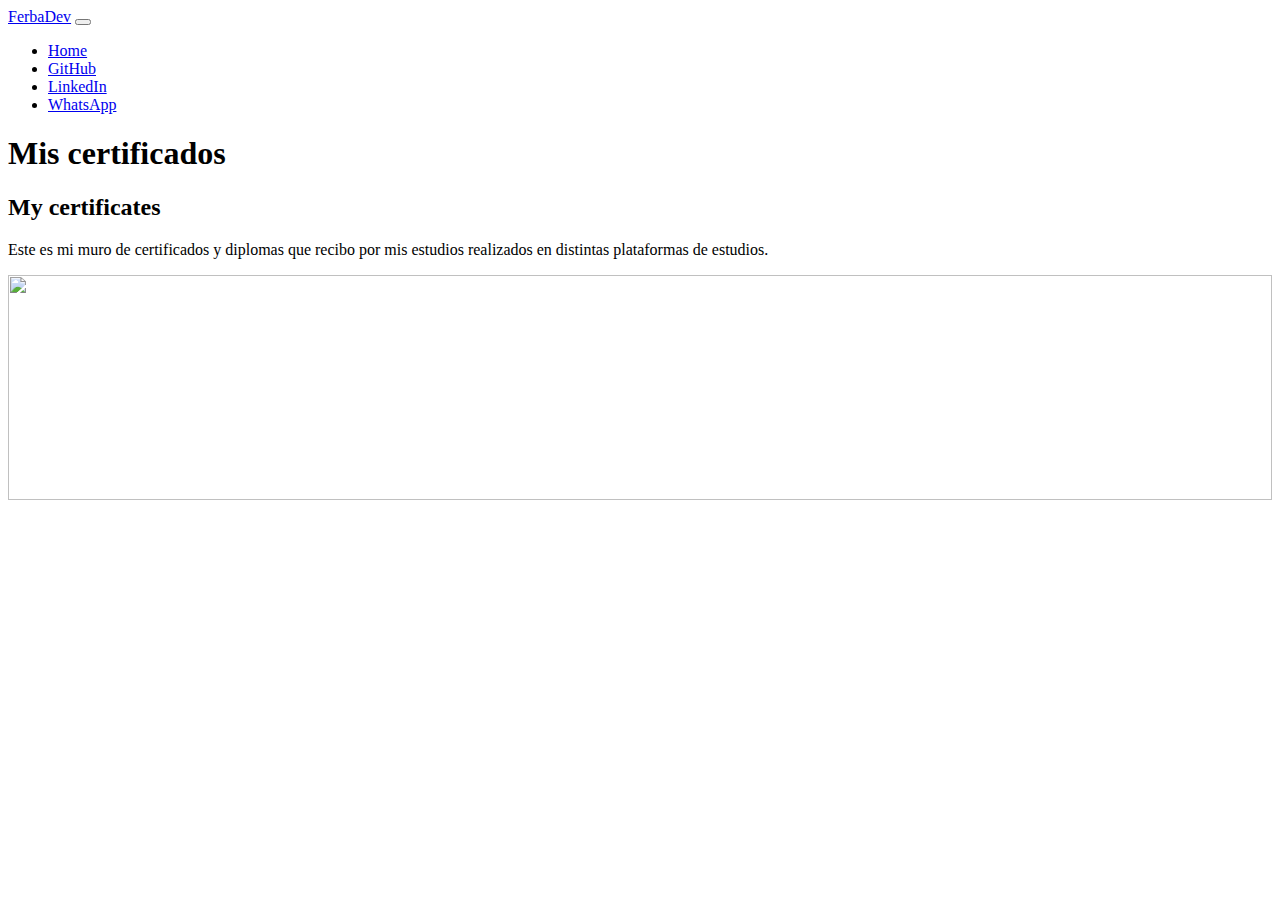
==== pages/sobreMi.html @ e8b0f722 "se cargan imagenes, se empieza sobreMi-html" ====
<!DOCTYPE html>
<html lang="en">
<head>
    <meta charset="UTF-8">
    <meta http-equiv="X-UA-Compatible" content="IE=edge">
    <meta name="viewport" content="width=device-width, initial-scale=1.0">
    <link rel="shortcut icon" href="../imagenes/FerbaDevFavicon.png" type="image/x-icon">
    <link href="https://cdn.jsdelivr.net/npm/bootstrap@5.3.0-alpha1/dist/css/bootstrap.min.css" rel="stylesheet" integrity="sha384-GLhlTQ8iRABdZLl6O3oVMWSktQOp6b7In1Zl3/Jr59b6EGGoI1aFkw7cmDA6j6gD" crossorigin="anonymous">
    <title>Sobre mí - CV - Fer Barron</title>
</head>
<body>
    <nav class="navbar navbar-expand-lg bg-body-tertiary">
        <div class="container-fluid">
          <a class="navbar-brand" href="../index.html">FerbaDev</a>
          <button class="navbar-toggler" type="button" data-bs-toggle="collapse" data-bs-target="#navbarNav" aria-controls="navbarNav" aria-expanded="false" aria-label="Toggle navigation">
            <span class="navbar-toggler-icon"></span>
          </button>
          <div class="collapse navbar-collapse" id="navbarNav">
            <ul class="navbar-nav">
              <li class="nav-item">
                <a class="nav-link active" aria-current="page" href="../index.html">Home</a>
              </li>
              <li class="nav-item">
                <a class="nav-link" href="https://github.com/FerbaDev">GitHub</a>
              </li>
              <li class="nav-item">
                <a class="nav-link" href="https://www.linkedin.com/in/fer-barron/" target="_blank">LinkedIn</a>
              </li>
              <li class="nav-item">
                <a class="nav-link" href="https://wa.me/5493571573266?text=Hola!%20Soy%20Fer,%20%C2%BFen%20qu%C3%A9%20te%20puedo%20ayudar?">WhatsApp</a>
              </li>
            </ul>
          </div>
        </div>
    </nav>
    <main>
      <section class="container text-center py-5">
        <div class="row py-lg-5">
          <div class="col-lg-6 col-md-8 mx-auto">
            <h1>Mis certificados</h1>
            <h2>My certificates</h2>
            <p class="lead text-muted">Este es mi muro de certificados y diplomas que recibo por mis estudios realizados en distintas plataformas de estudios.</p>
          </div>
        </div>
      </section>
      <div class="album py-5 bg-light">
        <div class="container">
          <div class="row row-cols-1 row-cols-sm-2 row-cols-md-3 g-3">
            <div class="col">
              <div class="card shadow-sm">
                <img src="../imagenes/webdevgoo1.png" alt="" class="card-img-top" width="100%" height="225" role="img">

              </div>
            </div>
          </div>
        </div>

      </div>




    </main>







    <script src="https://cdn.jsdelivr.net/npm/bootstrap@5.3.0-alpha1/dist/js/bootstrap.bundle.min.js" integrity="sha384-w76AqPfDkMBDXo30jS1Sgez6pr3x5MlQ1ZAGC+nuZB+EYdgRZgiwxhTBTkF7CXvN" crossorigin="anonymous"></script>
</body>
</html>
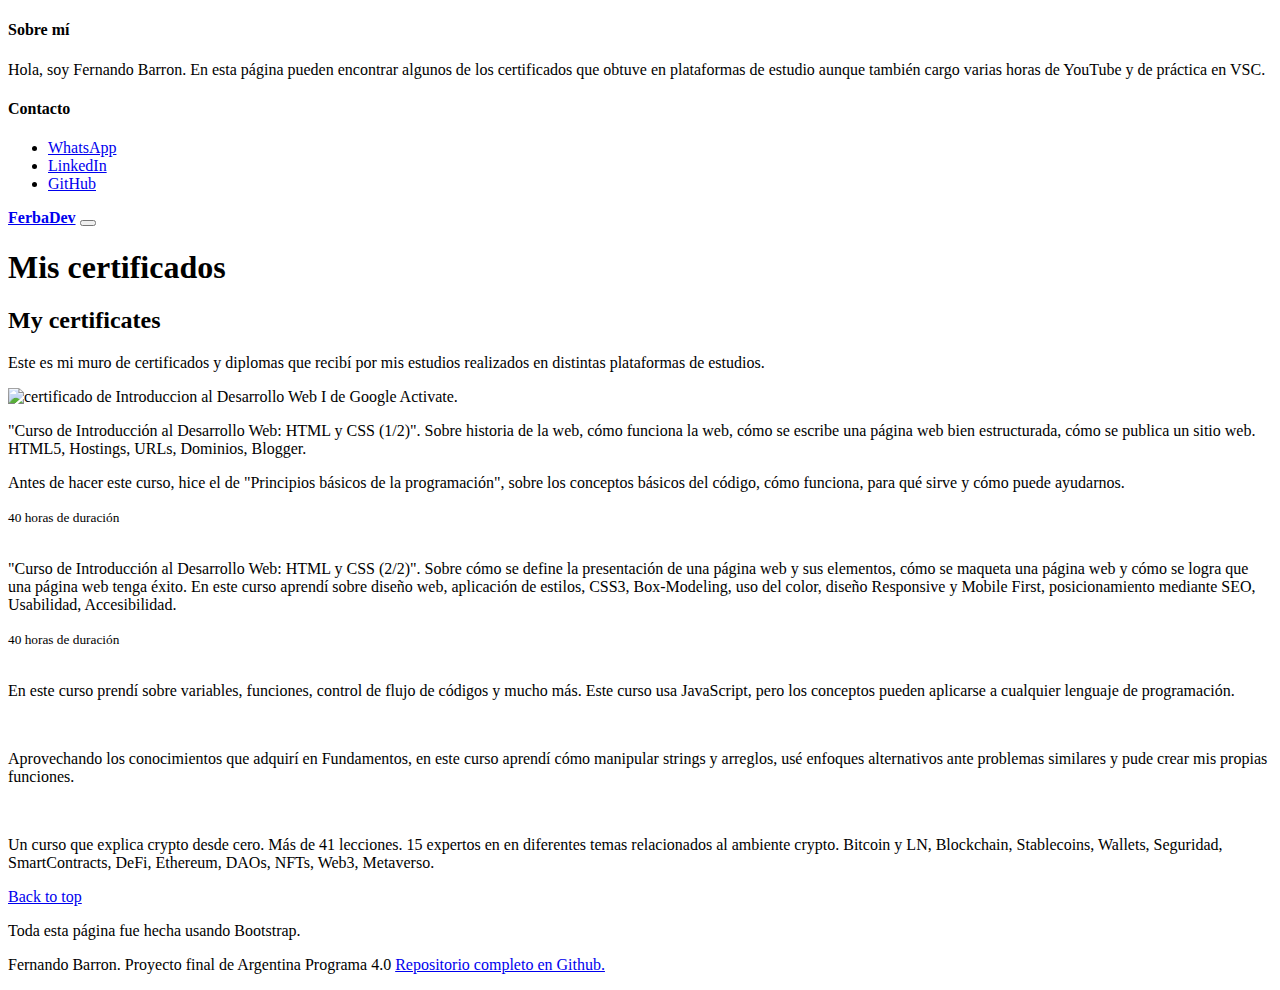
==== commit 52bfa728: "correcciones en funciones de mas info" ====
--- a/pages/sobreMi.html
+++ b/pages/sobreMi.html
@@ -4,63 +4,114 @@
     <meta charset="UTF-8">
     <meta http-equiv="X-UA-Compatible" content="IE=edge">
     <meta name="viewport" content="width=device-width, initial-scale=1.0">
-    <link rel="shortcut icon" href="../imagenes/FerbaDevFavicon.png" type="image/x-icon">
+    <link rel="shortcut icon" href="../imagenes/f-alphabet-icon.png" type="image/x-icon">
     <link href="https://cdn.jsdelivr.net/npm/bootstrap@5.3.0-alpha1/dist/css/bootstrap.min.css" rel="stylesheet" integrity="sha384-GLhlTQ8iRABdZLl6O3oVMWSktQOp6b7In1Zl3/Jr59b6EGGoI1aFkw7cmDA6j6gD" crossorigin="anonymous">
     <title>Sobre mí - CV - Fer Barron</title>
 </head>
 <body>
-    <nav class="navbar navbar-expand-lg bg-body-tertiary">
-        <div class="container-fluid">
-          <a class="navbar-brand" href="../index.html">FerbaDev</a>
-          <button class="navbar-toggler" type="button" data-bs-toggle="collapse" data-bs-target="#navbarNav" aria-controls="navbarNav" aria-expanded="false" aria-label="Toggle navigation">
-            <span class="navbar-toggler-icon"></span>
-          </button>
-          <div class="collapse navbar-collapse" id="navbarNav">
-            <ul class="navbar-nav">
-              <li class="nav-item">
-                <a class="nav-link active" aria-current="page" href="../index.html">Home</a>
-              </li>
-              <li class="nav-item">
-                <a class="nav-link" href="https://github.com/FerbaDev">GitHub</a>
-              </li>
-              <li class="nav-item">
-                <a class="nav-link" href="https://www.linkedin.com/in/fer-barron/" target="_blank">LinkedIn</a>
-              </li>
-              <li class="nav-item">
-                <a class="nav-link" href="https://wa.me/5493571573266?text=Hola!%20Soy%20Fer,%20%C2%BFen%20qu%C3%A9%20te%20puedo%20ayudar?">WhatsApp</a>
-              </li>
+  <!-- abre header -->
+  <header id="top">
+    <div class="bg-dark collapse" id="navbarHeader">
+      <div class="container">
+        <div class="row">
+          <div class="col-sm-8 col-md-7 py-4">
+            <h4 class="text-white">Sobre mí</h4>
+            <p class="text-white">Hola, soy Fernando Barron. En esta página pueden encontrar algunos de los certificados que obtuve en plataformas de estudio aunque también cargo varias horas de YouTube y de práctica en VSC.</p>
+          </div>
+          <div class="col-sm-4 offset-md-1 py-4">
+            <h4 class="text-white">Contacto</h4>
+            <ul>
+              <li><a href="https://wa.me/5493571573266?text=Hola!%20Soy%20Fer,%20%C2%BFen%20qu%C3%A9%20te%20puedo%20ayudar?" class="text-white">WhatsApp</a></li>
+              <li><a href="https://www.linkedin.com/in/fer-barron/" class="text-white">LinkedIn</a></li>
+              <li><a href="https://github.com/FerbaDev/" class="text-white">GitHub</a></li>
             </ul>
           </div>
         </div>
-    </nav>
+      </div>
+    </div>
+    <div class="navbar navbar-dark bg-dark shadow-sm">
+      <div class="container">
+        <a href="../index.html" class="navbar-brand d-flex align-items-center"><strong>FerbaDev</strong></a>
+        <button class="navbar-toggler collapsed" type="button" data-bs-toggle="collapse" data-bs-target="#navbarHeader" aria-controls="navbarHeader" aria-expanded="false" aria-label="Toggle navigation">
+          <span class="navbar-toggler-icon"></span>
+        </button>
+      </div>
+    </div>
+  </header>
+  <!-- cierra header -->
+  <!-- empieza main -->
     <main>
+      <!-- abre portada -->
       <section class="container text-center py-5">
         <div class="row py-lg-5">
           <div class="col-lg-6 col-md-8 mx-auto">
             <h1>Mis certificados</h1>
             <h2>My certificates</h2>
-            <p class="lead text-muted">Este es mi muro de certificados y diplomas que recibo por mis estudios realizados en distintas plataformas de estudios.</p>
+            <p class="lead text-muted">Este es mi muro de certificados y diplomas que recibí por mis estudios realizados en distintas plataformas de estudios.</p>
           </div>
         </div>
       </section>
+      <!-- cierra portada -->
+      <!-- abre album de certificados -->
       <div class="album py-5 bg-light">
         <div class="container">
           <div class="row row-cols-1 row-cols-sm-2 row-cols-md-3 g-3">
             <div class="col">
               <div class="card shadow-sm">
-                <img src="../imagenes/webdevgoo1.png" alt="" class="card-img-top" width="100%" height="225" role="img">
-
+                <img src="../imagenes/webdevgoo1.png" alt="certificado de Introduccion al Desarrollo Web I de Google Activate." class="card-img-top" width="100%" height="225" role="img">
+                <div class="card-body">
+                  <p class="card-text">"Curso de Introducción al Desarrollo Web: HTML y CSS (1/2)". Sobre historia de la web, cómo funciona la web, cómo se escribe una página web bien estructurada, cómo se publica un sitio web. HTML5, Hostings, URLs, Dominios, Blogger.</p>
+                  <p class="card-text text-muted">Antes de hacer este curso, hice el de "Principios básicos de la programación", sobre los conceptos básicos del código, cómo funciona, para qué sirve y cómo puede ayudarnos.</p>
+                  <small class="text-muted">40 horas de duración</small>
+                </div>
+              </div>
+            </div>
+            <div class="col">
+              <div class="card shadow-sm">
+                <img src="../imagenes/webdevgoo2.jpg" alt="" class="card-img-top" width="100%" height="auto" role="img">
+                <div class="card-body">
+                  <p class="card-text">"Curso de Introducción al Desarrollo Web: HTML y CSS (2/2)". Sobre cómo se define la presentación de una página web y sus elementos, cómo se maqueta una página web y cómo se logra que una página web tenga éxito. En este curso aprendí sobre diseño web, aplicación de estilos, CSS3, Box-Modeling, uso del color, diseño Responsive y Mobile First, posicionamiento mediante SEO, Usabilidad, Accesibilidad. </p>
+                  <small class="text-muted">40 horas de duración</small>
+                </div>
+              </div>
+            </div>
+            <div class="col">
+              <div class="card shadow-sm">
+                <img src="../imagenes/fundamentos_de_la_codificacion_1_grasshopper.png" alt="" class="card-img-top" width="100%" height="auto" role="img">
+                <div class="card-body">
+                  <p class="card-text">En este curso prendí sobre variables, funciones, control de flujo de códigos y mucho más. Este curso usa JavaScript, pero los conceptos pueden aplicarse a cualquier lenguaje de programación.</p>
+                </div>
+              </div>
+            </div>
+            <div class="col">
+              <div class="card shadow-sm">
+                <img src="../imagenes/fundamentos_de_la_codificacion_2_grasshopper.png" alt="" class="card-img-top" width="100%" height="auto" role="img">
+                <div class="card-body">
+                  <p class="card-text">Aprovechando los conocimientos que adquirí en Fundamentos, en este curso aprendí cómo manipular strings y arreglos, usé enfoques alternativos ante problemas similares y pude crear mis propias funciones.</p>
+                </div>
+              </div>
+            </div>
+            <div class="col">
+              <div class="card shadow-sm">
+                <img src="../imagenes/cursoCrypto_LemmonApp.jpg" alt="" class="card-img-top" width="100%" height="auto" role="img">
+                <div class="card-body">
+                  <p class="card-text">Un curso que explica crypto desde cero. Más de 41 lecciones. 15 expertos en en diferentes temas relacionados al ambiente crypto. Bitcoin y LN, Blockchain, Stablecoins, Wallets, Seguridad, SmartContracts, DeFi, Ethereum, DAOs, NFTs, Web3, Metaverso. </p>
+                </div>
               </div>
             </div>
           </div>
         </div>
-
       </div>
-
-
-
-
+      <!-- cierra album de cerificados -->
     </main>
+    <!-- empieza footer -->
+    <footer class="text-muted my-4">
+      <div class="container">
+        <p class="float-end mb-1"><a href="#top">Back to top</a></p>
+        <p class="mb-1">Toda esta página fue hecha usando Bootstrap. </p>
+        <p class="mb-0">Fernando Barron. Proyecto final de Argentina Programa 4.0 <a href="https://github.com/FerbaDev/ProyectoFinal-CV-FernandoBarron.git"> Repositorio completo en Github. </a></p>
+      </div>
+    </footer>
 
 
 
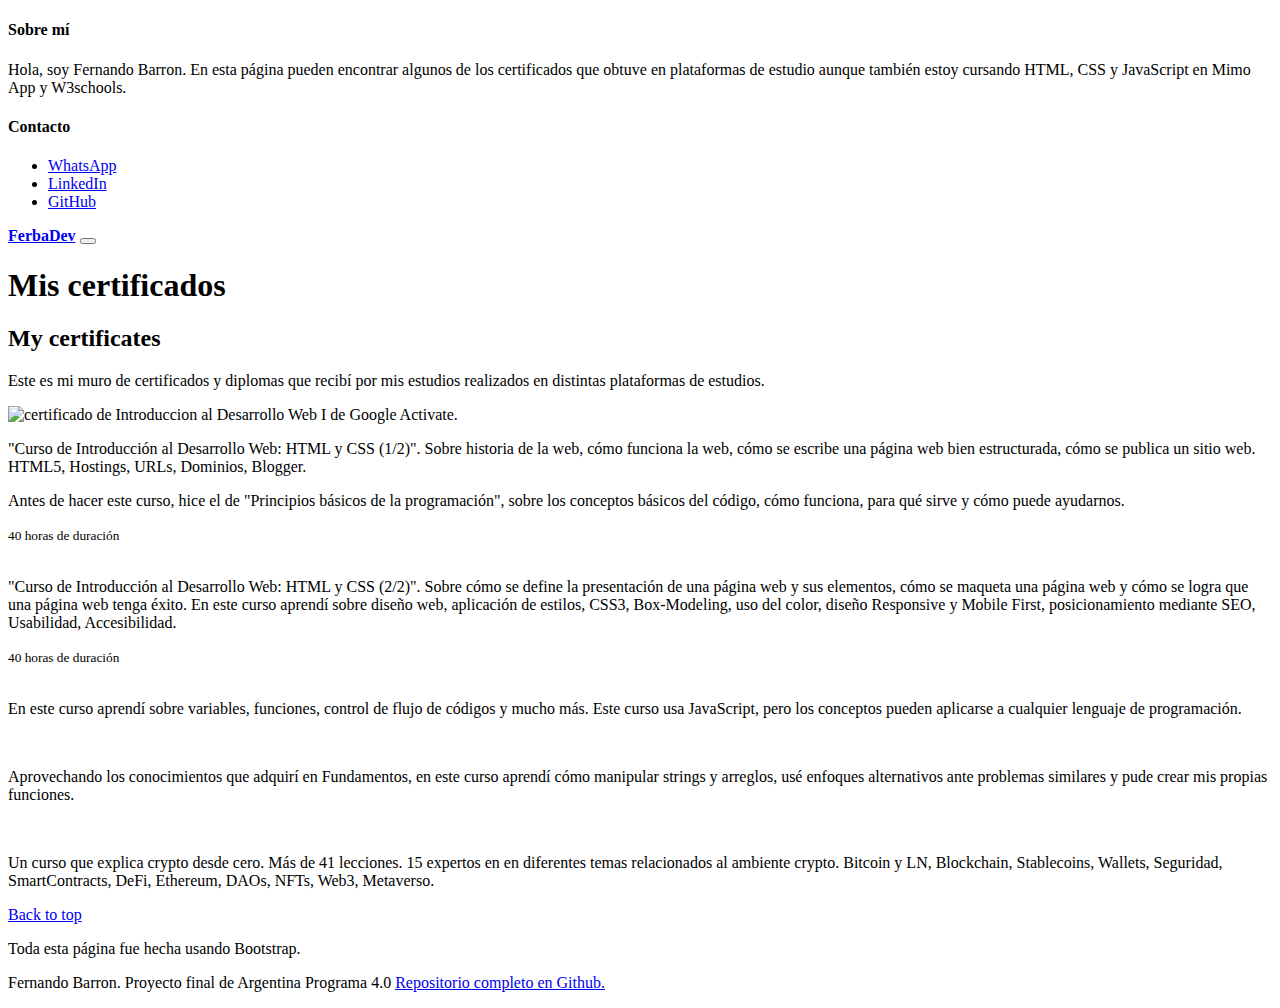
==== commit e37db10b: "correcciones finales" ====
--- a/pages/sobreMi.html
+++ b/pages/sobreMi.html
@@ -6,7 +6,7 @@
     <meta name="viewport" content="width=device-width, initial-scale=1.0">
     <link rel="shortcut icon" href="../imagenes/f-alphabet-icon.png" type="image/x-icon">
     <link href="https://cdn.jsdelivr.net/npm/bootstrap@5.3.0-alpha1/dist/css/bootstrap.min.css" rel="stylesheet" integrity="sha384-GLhlTQ8iRABdZLl6O3oVMWSktQOp6b7In1Zl3/Jr59b6EGGoI1aFkw7cmDA6j6gD" crossorigin="anonymous">
-    <title>Sobre mí - CV - Fer Barron</title>
+    <title>Sobre mí - CV - Fernando Barron</title>
 </head>
 <body>
   <!-- abre header -->
@@ -16,7 +16,7 @@
         <div class="row">
           <div class="col-sm-8 col-md-7 py-4">
             <h4 class="text-white">Sobre mí</h4>
-            <p class="text-white">Hola, soy Fernando Barron. En esta página pueden encontrar algunos de los certificados que obtuve en plataformas de estudio aunque también cargo varias horas de YouTube y de práctica en VSC.</p>
+            <p class="text-white">Hola, soy Fernando Barron. En esta página pueden encontrar algunos de los certificados que obtuve en plataformas de estudio aunque también estoy cursando HTML, CSS y JavaScript en Mimo App y W3schools.</p>
           </div>
           <div class="col-sm-4 offset-md-1 py-4">
             <h4 class="text-white">Contacto</h4>
@@ -79,7 +79,7 @@
               <div class="card shadow-sm">
                 <img src="../imagenes/fundamentos_de_la_codificacion_1_grasshopper.png" alt="" class="card-img-top" width="100%" height="auto" role="img">
                 <div class="card-body">
-                  <p class="card-text">En este curso prendí sobre variables, funciones, control de flujo de códigos y mucho más. Este curso usa JavaScript, pero los conceptos pueden aplicarse a cualquier lenguaje de programación.</p>
+                  <p class="card-text">En este curso aprendí sobre variables, funciones, control de flujo de códigos y mucho más. Este curso usa JavaScript, pero los conceptos pueden aplicarse a cualquier lenguaje de programación.</p>
                 </div>
               </div>
             </div>
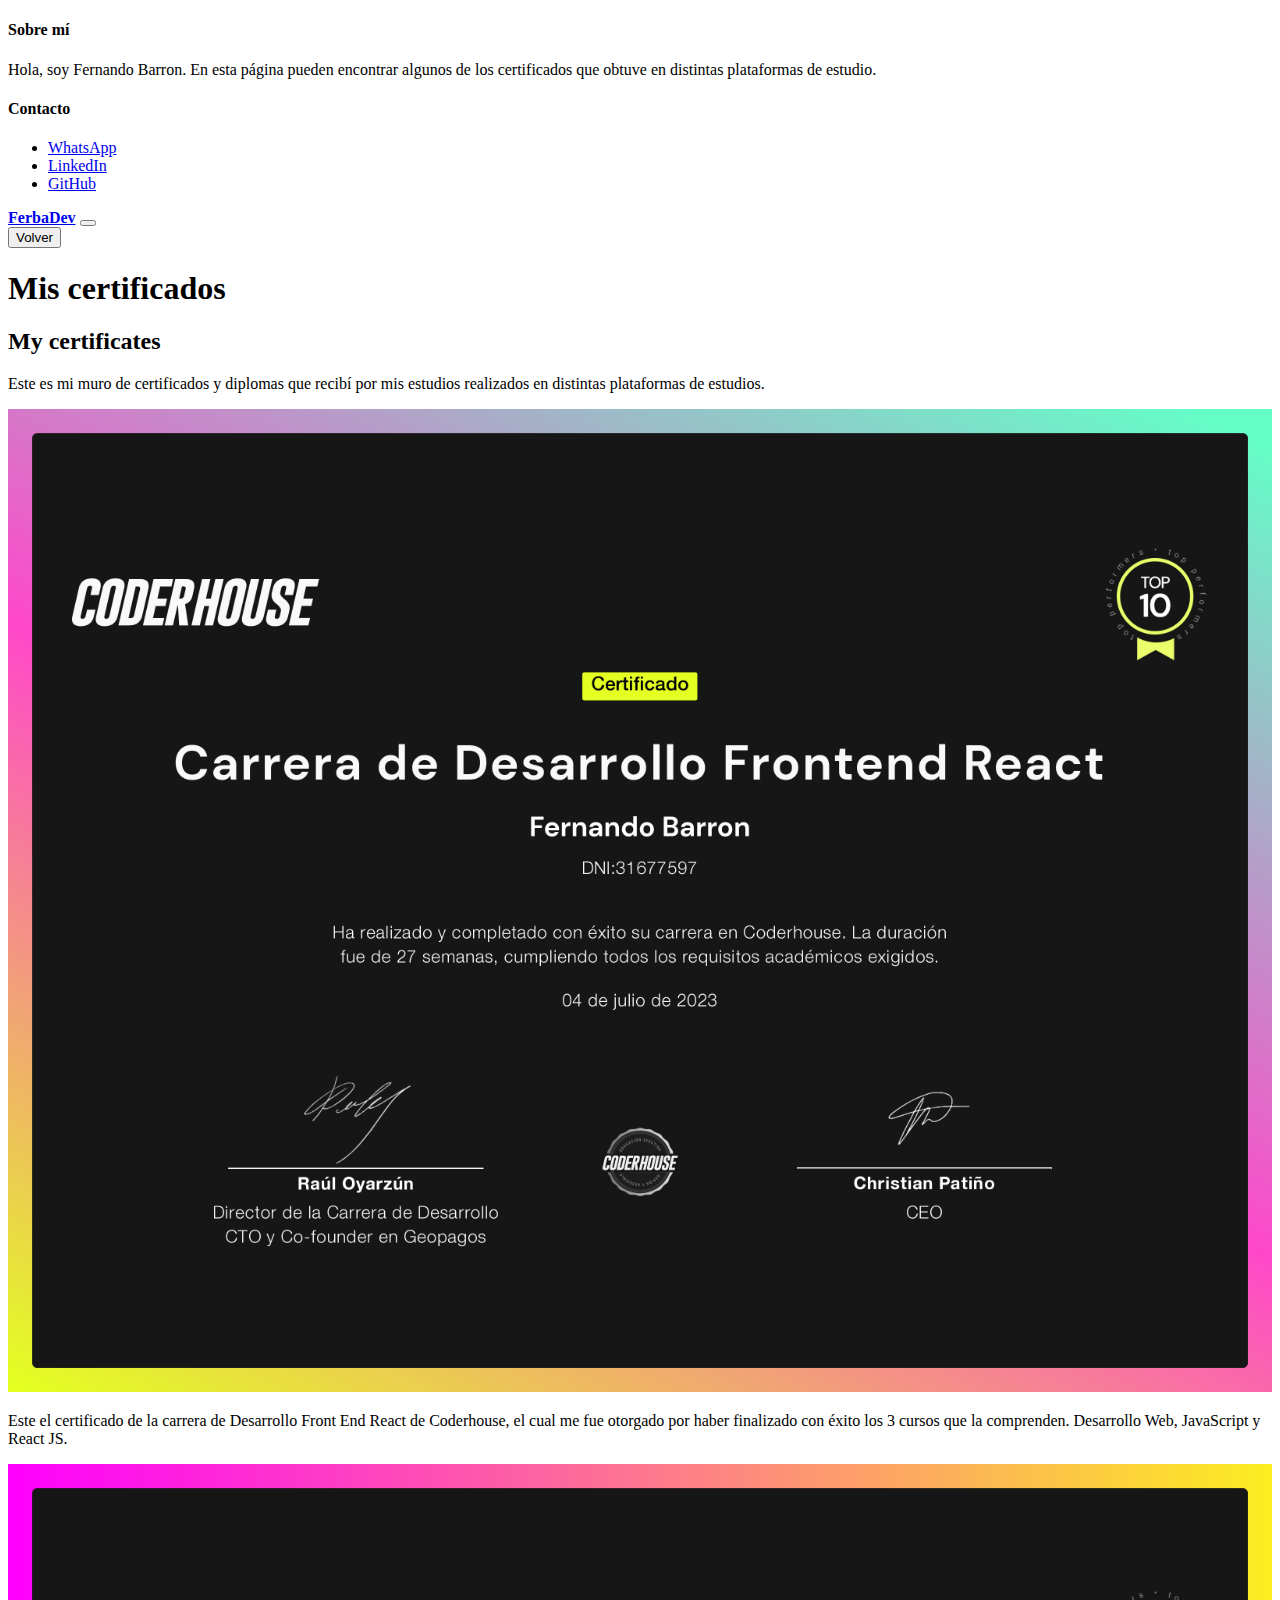
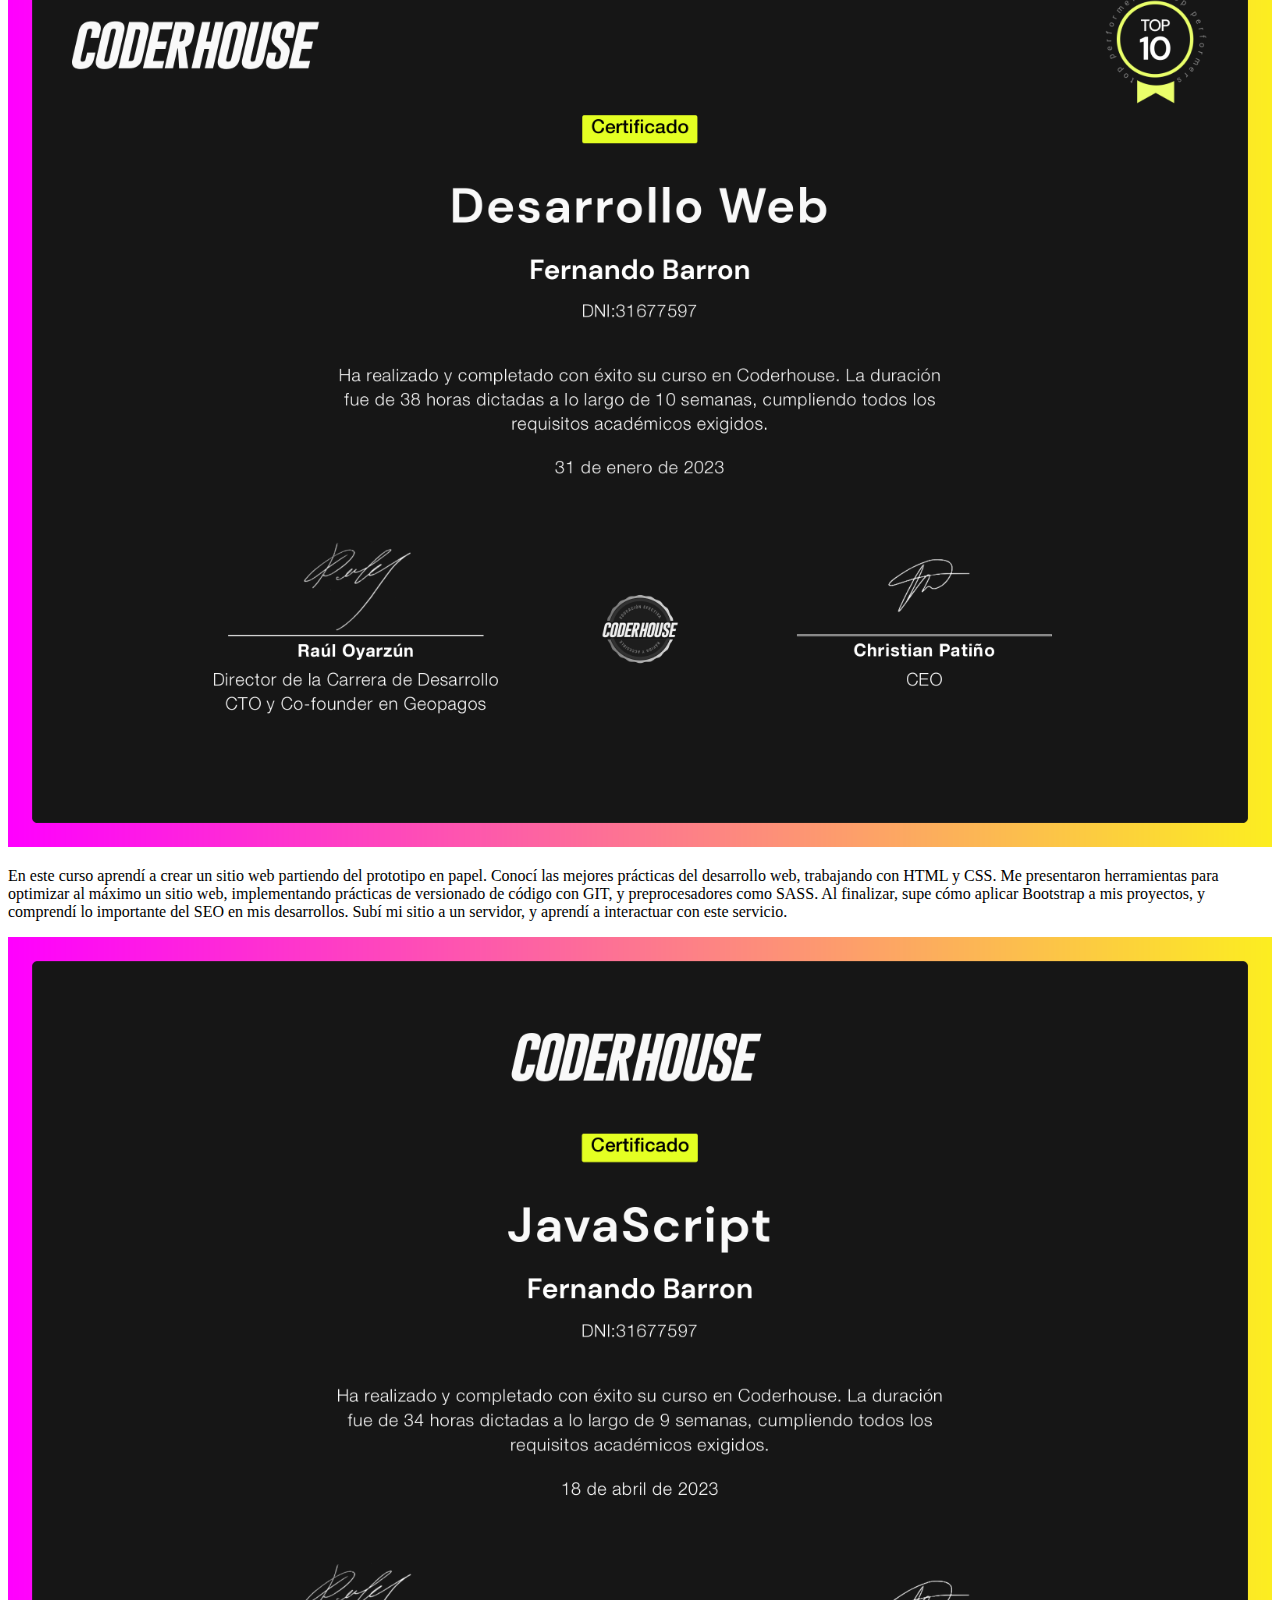
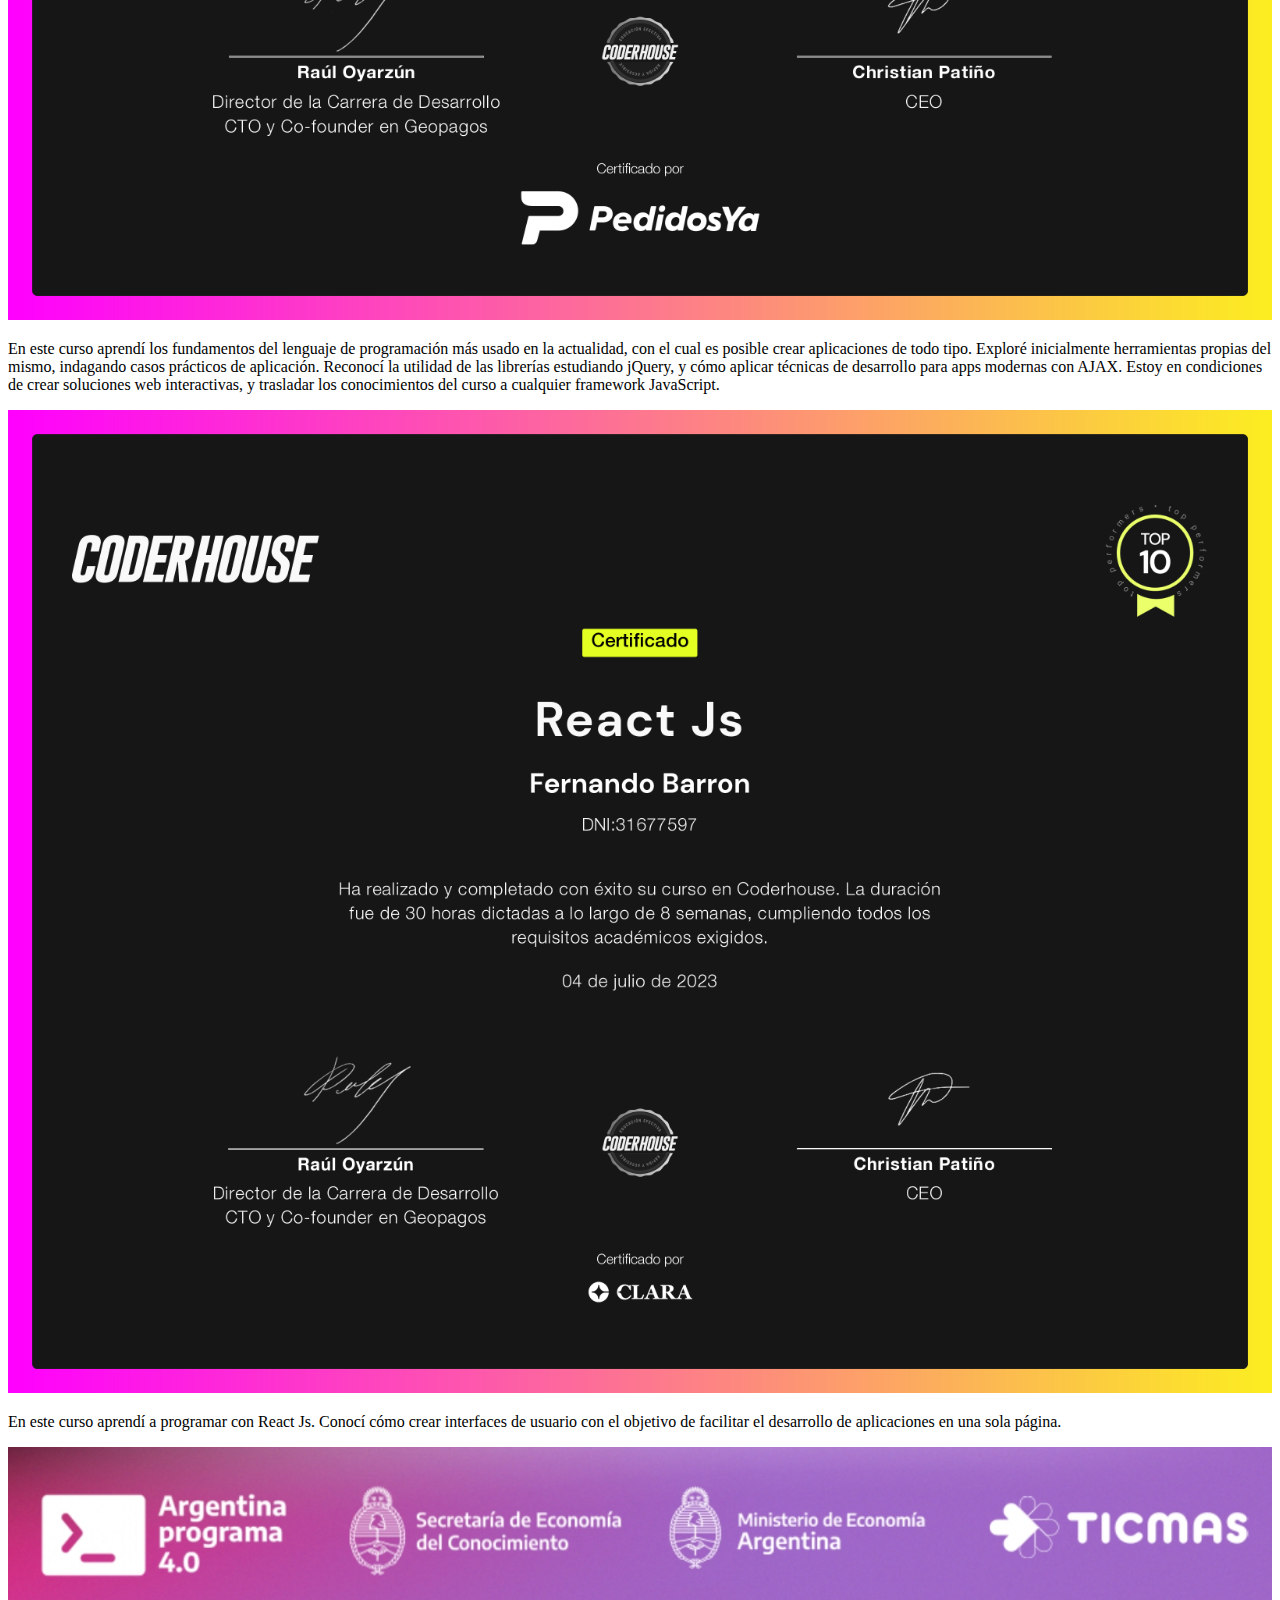
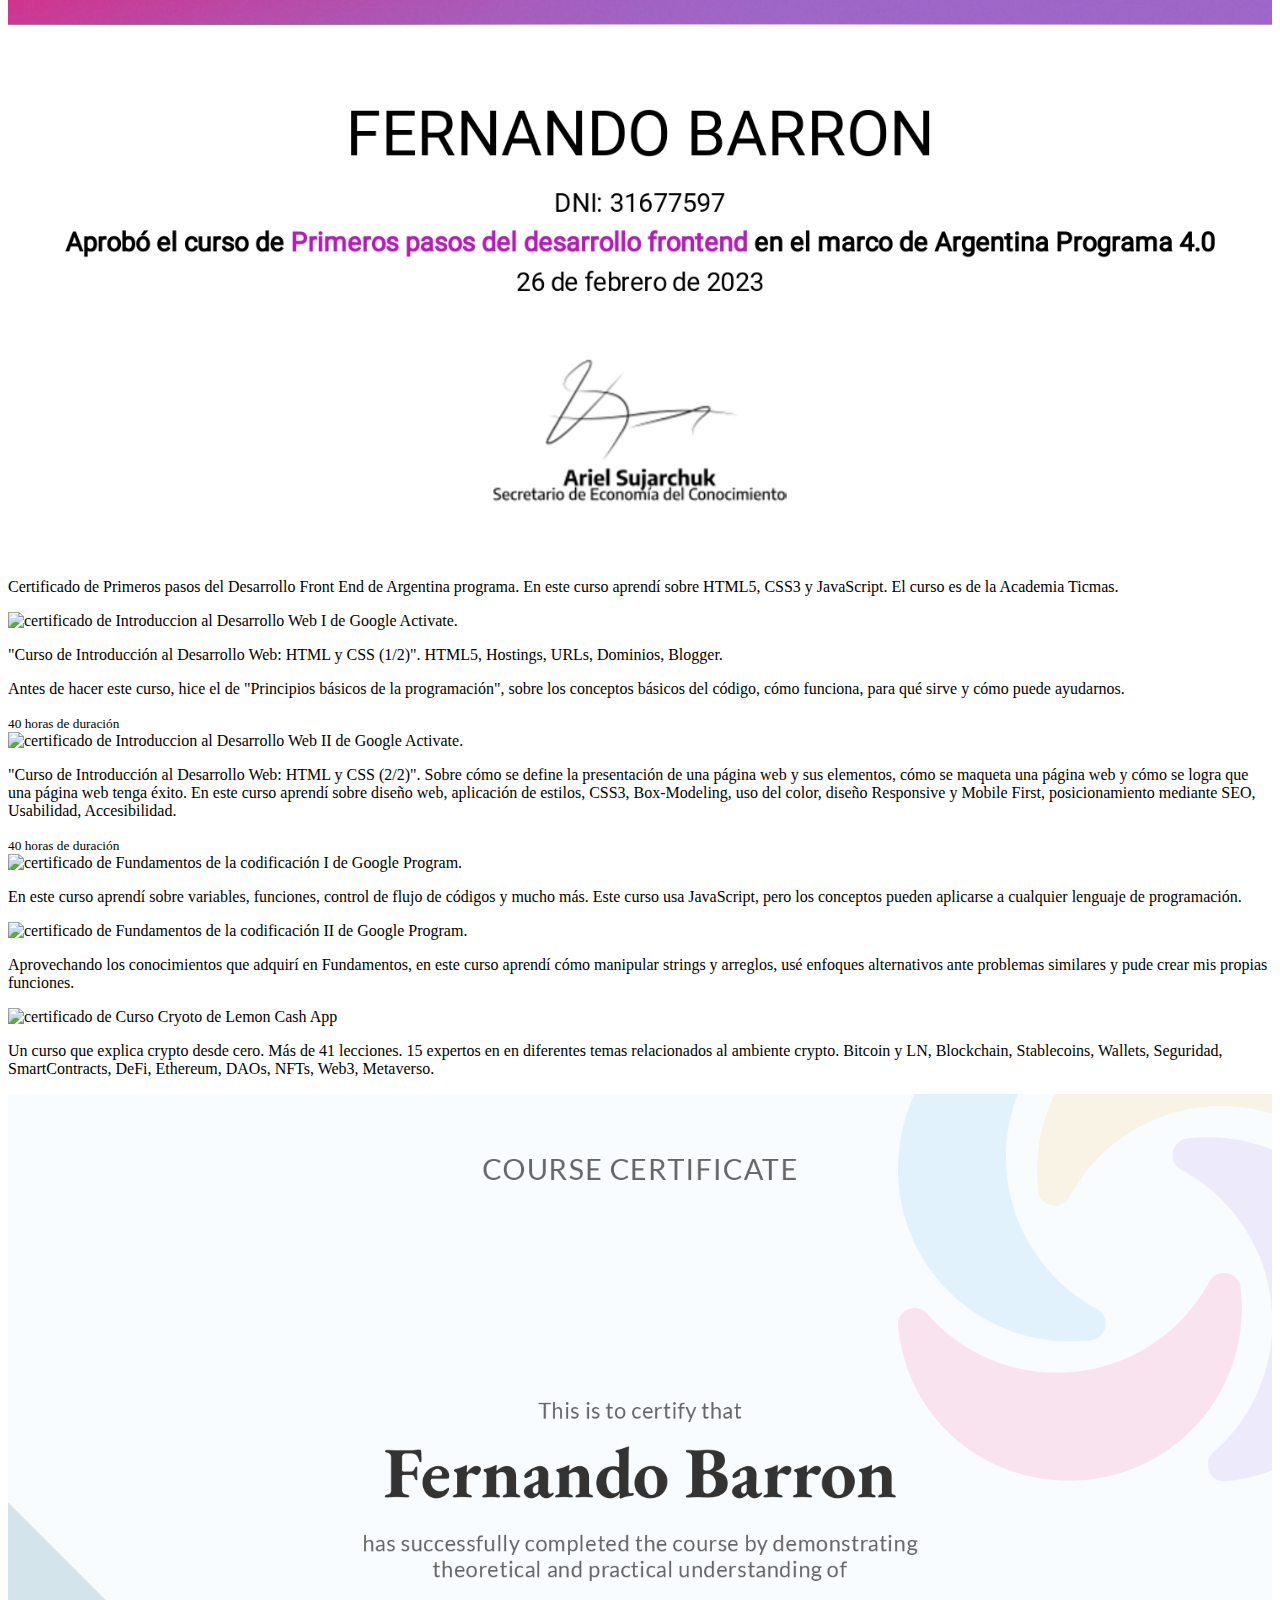
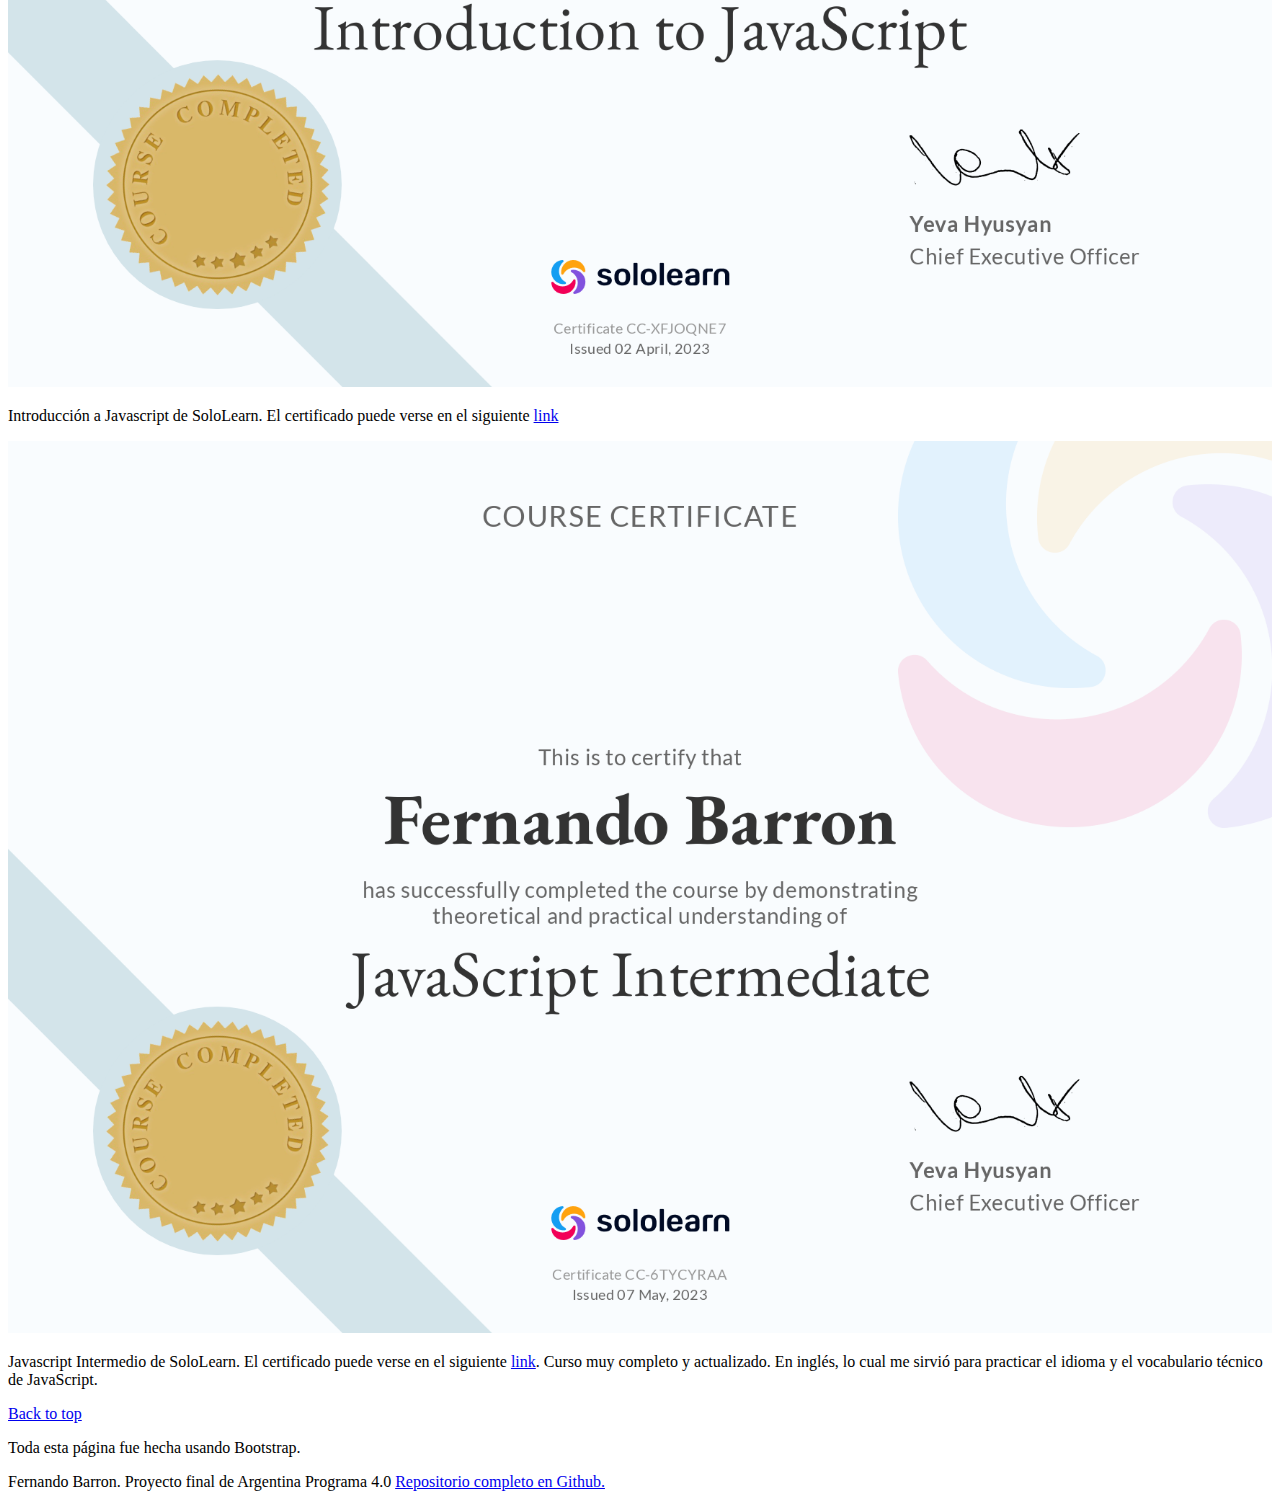
==== commit dd03c6b7: "cambios y actualizacion de info" ====
--- a/pages/sobreMi.html
+++ b/pages/sobreMi.html
@@ -1,45 +1,89 @@
 <!DOCTYPE html>
 <html lang="en">
-<head>
-    <meta charset="UTF-8">
-    <meta http-equiv="X-UA-Compatible" content="IE=edge">
-    <meta name="viewport" content="width=device-width, initial-scale=1.0">
-    <link rel="shortcut icon" href="../imagenes/f-alphabet-icon.png" type="image/x-icon">
-    <link href="https://cdn.jsdelivr.net/npm/bootstrap@5.3.0-alpha1/dist/css/bootstrap.min.css" rel="stylesheet" integrity="sha384-GLhlTQ8iRABdZLl6O3oVMWSktQOp6b7In1Zl3/Jr59b6EGGoI1aFkw7cmDA6j6gD" crossorigin="anonymous">
+  <head>
+    <meta charset="UTF-8" />
+    <meta http-equiv="X-UA-Compatible" content="IE=edge" />
+    <meta name="viewport" content="width=device-width, initial-scale=1.0" />
+    <link
+      rel="shortcut icon"
+      href="../imagenes/f-alphabet-icon.png"
+      type="image/x-icon"
+    />
+    <link
+      href="https://cdn.jsdelivr.net/npm/bootstrap@5.3.0-alpha1/dist/css/bootstrap.min.css"
+      rel="stylesheet"
+      integrity="sha384-GLhlTQ8iRABdZLl6O3oVMWSktQOp6b7In1Zl3/Jr59b6EGGoI1aFkw7cmDA6j6gD"
+      crossorigin="anonymous"
+    />
     <title>Sobre mí - CV - Fernando Barron</title>
-</head>
-<body>
-  <!-- abre header -->
-  <header id="top">
-    <div class="bg-dark collapse" id="navbarHeader">
-      <div class="container">
-        <div class="row">
-          <div class="col-sm-8 col-md-7 py-4">
-            <h4 class="text-white">Sobre mí</h4>
-            <p class="text-white">Hola, soy Fernando Barron. En esta página pueden encontrar algunos de los certificados que obtuve en plataformas de estudio aunque también estoy cursando HTML, CSS y JavaScript en Mimo App y W3schools.</p>
-          </div>
-          <div class="col-sm-4 offset-md-1 py-4">
-            <h4 class="text-white">Contacto</h4>
-            <ul>
-              <li><a href="https://wa.me/5493571573266?text=Hola!%20Soy%20Fer,%20%C2%BFen%20qu%C3%A9%20te%20puedo%20ayudar?" class="text-white">WhatsApp</a></li>
-              <li><a href="https://www.linkedin.com/in/fer-barron/" class="text-white">LinkedIn</a></li>
-              <li><a href="https://github.com/FerbaDev/" class="text-white">GitHub</a></li>
-            </ul>
+  </head>
+  <body>
+    <!-- abre header -->
+    <header id="top">
+      <div class="bg-dark collapse" id="navbarHeader">
+        <div class="container">
+          <div class="row">
+            <div class="col-sm-8 col-md-7 py-4">
+              <h4 class="text-white">Sobre mí</h4>
+              <p class="text-white">
+                Hola, soy Fernando Barron. En esta página pueden encontrar
+                algunos de los certificados que obtuve en distintas plataformas
+                de estudio.
+              </p>
+            </div>
+            <div class="col-sm-4 offset-md-1 py-4">
+              <h4 class="text-white">Contacto</h4>
+              <ul>
+                <li>
+                  <a
+                    href="https://wa.me/5493571573266?text=Hola!%20Soy%20Fer,%20%C2%BFen%20qu%C3%A9%20te%20puedo%20ayudar?"
+                    class="text-white"
+                    >WhatsApp</a
+                  >
+                </li>
+                <li>
+                  <a
+                    href="https://www.linkedin.com/in/fer-barron/"
+                    class="text-white"
+                    >LinkedIn</a
+                  >
+                </li>
+                <li>
+                  <a href="https://github.com/FerbaDev/" class="text-white"
+                    >GitHub</a
+                  >
+                </li>
+              </ul>
+            </div>
           </div>
         </div>
       </div>
+      <div class="navbar navbar-dark bg-dark shadow-sm">
+        <div class="container">
+          <a href="../index.html" class="navbar-brand d-flex align-items-center"
+            ><strong>FerbaDev</strong></a
+          >
+          <button
+            class="navbar-toggler collapsed"
+            type="button"
+            data-bs-toggle="collapse"
+            data-bs-target="#navbarHeader"
+            aria-controls="navbarHeader"
+            aria-expanded="false"
+            aria-label="Toggle navigation"
+          >
+            <span class="navbar-toggler-icon"></span>
+          </button>
+        </div>
+      </div>
+    </header>
+    <div class="d-flex justify-content-end p-3">
+      <a href="../index.html">
+        <button class="btn btn-secondary">Volver</button>
+      </a>
     </div>
-    <div class="navbar navbar-dark bg-dark shadow-sm">
-      <div class="container">
-        <a href="../index.html" class="navbar-brand d-flex align-items-center"><strong>FerbaDev</strong></a>
-        <button class="navbar-toggler collapsed" type="button" data-bs-toggle="collapse" data-bs-target="#navbarHeader" aria-controls="navbarHeader" aria-expanded="false" aria-label="Toggle navigation">
-          <span class="navbar-toggler-icon"></span>
-        </button>
-      </div>
-    </div>
-  </header>
-  <!-- cierra header -->
-  <!-- empieza main -->
+    <!-- cierra header -->
+    <!-- empieza main -->
     <main>
       <!-- abre portada -->
       <section class="container text-center py-5">
@@ -47,55 +91,270 @@
           <div class="col-lg-6 col-md-8 mx-auto">
             <h1>Mis certificados</h1>
             <h2>My certificates</h2>
-            <p class="lead text-muted">Este es mi muro de certificados y diplomas que recibí por mis estudios realizados en distintas plataformas de estudios.</p>
+            <p class="lead">
+              Este es mi muro de certificados y diplomas que recibí por mis
+              estudios realizados en distintas plataformas de estudios.
+            </p>
           </div>
         </div>
       </section>
       <!-- cierra portada -->
       <!-- abre album de certificados -->
-      <div class="album py-5 bg-light">
+      <div class="album py-5">
         <div class="container">
           <div class="row row-cols-1 row-cols-sm-2 row-cols-md-3 g-3">
             <div class="col">
               <div class="card shadow-sm">
-                <img src="../imagenes/webdevgoo1.png" alt="certificado de Introduccion al Desarrollo Web I de Google Activate." class="card-img-top" width="100%" height="225" role="img">
-                <div class="card-body">
-                  <p class="card-text">"Curso de Introducción al Desarrollo Web: HTML y CSS (1/2)". Sobre historia de la web, cómo funciona la web, cómo se escribe una página web bien estructurada, cómo se publica un sitio web. HTML5, Hostings, URLs, Dominios, Blogger.</p>
-                  <p class="card-text text-muted">Antes de hacer este curso, hice el de "Principios básicos de la programación", sobre los conceptos básicos del código, cómo funciona, para qué sirve y cómo puede ayudarnos.</p>
+                <img
+                  src="../imagenes/Certificado_Carrera_FrontEndReact_Coderhouse.png"
+                  class="card-img-top"
+                  width="100%"
+                  height="auto"
+                  role="img"
+                />
+                <div class="card-body">
+                  <p class="card-text">
+                    Este el certificado de la carrera de Desarrollo Front End
+                    React de Coderhouse, el cual me fue otorgado por haber
+                    finalizado con éxito los 3 cursos que la comprenden.
+                    Desarrollo Web, JavaScript y React JS.
+                  </p>
+                </div>
+              </div>
+            </div>
+            <div class="col">
+              <div class="card shadow-sm">
+                <img
+                  src="../imagenes/Desarrollo Coder.png"
+                  class="card-img-top"
+                  width="100%"
+                  height="auto"
+                  role="img"
+                />
+                <div class="card-body">
+                  <p class="card-text">
+                    En este curso aprendí a crear un sitio web partiendo del
+                    prototipo en papel. Conocí las mejores prácticas del
+                    desarrollo web, trabajando con HTML y CSS. Me presentaron
+                    herramientas para optimizar al máximo un sitio web,
+                    implementando prácticas de versionado de código con GIT, y
+                    preprocesadores como SASS. Al finalizar, supe cómo aplicar
+                    Bootstrap a mis proyectos, y comprendí lo importante del SEO
+                    en mis desarrollos. Subí mi sitio a un servidor, y aprendí a
+                    interactuar con este servicio.
+                  </p>
+                </div>
+              </div>
+            </div>
+            <div class="col">
+              <div class="card shadow-sm">
+                <img
+                  src="../imagenes/JavaScript Coder.png"
+                  class="card-img-top"
+                  width="100%"
+                  height="auto"
+                  role="img"
+                />
+                <div class="card-body">
+                  <p class="card-text">
+                    En este curso aprendí los fundamentos del lenguaje de
+                    programación más usado en la actualidad, con el cual es
+                    posible crear aplicaciones de todo tipo. Exploré
+                    inicialmente herramientas propias del mismo, indagando casos
+                    prácticos de aplicación. Reconocí la utilidad de las
+                    librerías estudiando jQuery, y cómo aplicar técnicas de
+                    desarrollo para apps modernas con AJAX. Estoy en condiciones
+                    de crear soluciones web interactivas, y trasladar los
+                    conocimientos del curso a cualquier framework JavaScript.
+                  </p>
+                </div>
+              </div>
+            </div>
+            <div class="col">
+              <div class="card shadow-sm">
+                <img
+                  src="../imagenes/Certificado_React_JS_Coderhouse.png"
+                  class="card-img-top"
+                  width="100%"
+                  height="auto"
+                  role="img"
+                />
+                <div class="card-body">
+                  <p class="card-text">
+                    En este curso aprendí a programar con React Js. Conocí cómo
+                    crear interfaces de usuario con el objetivo de facilitar el
+                    desarrollo de aplicaciones en una sola página.
+                  </p>
+                </div>
+              </div>
+            </div>
+            <div class="col">
+              <div class="card shadow-sm">
+                <img
+                  src="../imagenes/Arg-programa_page-0001.jpg"
+                  class="card-img-top"
+                  width="100%"
+                  height="auto"
+                  role="img"
+                />
+                <div class="card-body">
+                  <p class="card-text">
+                    Certificado de Primeros pasos del Desarrollo Front End de
+                    Argentina programa. En este curso aprendí sobre HTML5, CSS3
+                    y JavaScript. El curso es de la Academia Ticmas.
+                  </p>
+                </div>
+              </div>
+            </div>
+            <div class="col">
+              <div class="card shadow-sm">
+                <img
+                  src="../imagenes/webdevgoo1.png"
+                  alt="certificado de Introduccion al Desarrollo Web I de Google Activate."
+                  class="card-img-top"
+                  width="100%"
+                  height="225"
+                  role="img"
+                />
+                <div class="card-body">
+                  <p class="card-text">
+                    "Curso de Introducción al Desarrollo Web: HTML y CSS (1/2)".
+                    HTML5, Hostings, URLs, Dominios, Blogger.
+                  </p>
+                  <p class="card-text text-muted">
+                    Antes de hacer este curso, hice el de "Principios básicos de
+                    la programación", sobre los conceptos básicos del código,
+                    cómo funciona, para qué sirve y cómo puede ayudarnos.
+                  </p>
                   <small class="text-muted">40 horas de duración</small>
                 </div>
               </div>
             </div>
             <div class="col">
               <div class="card shadow-sm">
-                <img src="../imagenes/webdevgoo2.jpg" alt="" class="card-img-top" width="100%" height="auto" role="img">
-                <div class="card-body">
-                  <p class="card-text">"Curso de Introducción al Desarrollo Web: HTML y CSS (2/2)". Sobre cómo se define la presentación de una página web y sus elementos, cómo se maqueta una página web y cómo se logra que una página web tenga éxito. En este curso aprendí sobre diseño web, aplicación de estilos, CSS3, Box-Modeling, uso del color, diseño Responsive y Mobile First, posicionamiento mediante SEO, Usabilidad, Accesibilidad. </p>
+                <img
+                  src="../imagenes/webdevgoo2.jpg"
+                  alt="certificado de Introduccion al Desarrollo Web II de Google Activate."
+                  class="card-img-top"
+                  width="100%"
+                  height="auto"
+                  role="img"
+                />
+                <div class="card-body">
+                  <p class="card-text">
+                    "Curso de Introducción al Desarrollo Web: HTML y CSS (2/2)".
+                    Sobre cómo se define la presentación de una página web y sus
+                    elementos, cómo se maqueta una página web y cómo se logra
+                    que una página web tenga éxito. En este curso aprendí sobre
+                    diseño web, aplicación de estilos, CSS3, Box-Modeling, uso
+                    del color, diseño Responsive y Mobile First, posicionamiento
+                    mediante SEO, Usabilidad, Accesibilidad.
+                  </p>
                   <small class="text-muted">40 horas de duración</small>
                 </div>
               </div>
             </div>
             <div class="col">
               <div class="card shadow-sm">
-                <img src="../imagenes/fundamentos_de_la_codificacion_1_grasshopper.png" alt="" class="card-img-top" width="100%" height="auto" role="img">
-                <div class="card-body">
-                  <p class="card-text">En este curso aprendí sobre variables, funciones, control de flujo de códigos y mucho más. Este curso usa JavaScript, pero los conceptos pueden aplicarse a cualquier lenguaje de programación.</p>
-                </div>
-              </div>
-            </div>
-            <div class="col">
-              <div class="card shadow-sm">
-                <img src="../imagenes/fundamentos_de_la_codificacion_2_grasshopper.png" alt="" class="card-img-top" width="100%" height="auto" role="img">
-                <div class="card-body">
-                  <p class="card-text">Aprovechando los conocimientos que adquirí en Fundamentos, en este curso aprendí cómo manipular strings y arreglos, usé enfoques alternativos ante problemas similares y pude crear mis propias funciones.</p>
-                </div>
-              </div>
-            </div>
-            <div class="col">
-              <div class="card shadow-sm">
-                <img src="../imagenes/cursoCrypto_LemmonApp.jpg" alt="" class="card-img-top" width="100%" height="auto" role="img">
-                <div class="card-body">
-                  <p class="card-text">Un curso que explica crypto desde cero. Más de 41 lecciones. 15 expertos en en diferentes temas relacionados al ambiente crypto. Bitcoin y LN, Blockchain, Stablecoins, Wallets, Seguridad, SmartContracts, DeFi, Ethereum, DAOs, NFTs, Web3, Metaverso. </p>
+                <img
+                  src="../imagenes/fundamentos_de_la_codificacion_1_grasshopper.png"
+                  alt="certificado de Fundamentos de la codificación I de Google Program."
+                  class="card-img-top"
+                  width="100%"
+                  height="auto"
+                  role="img"
+                />
+                <div class="card-body">
+                  <p class="card-text">
+                    En este curso aprendí sobre variables, funciones, control de
+                    flujo de códigos y mucho más. Este curso usa JavaScript,
+                    pero los conceptos pueden aplicarse a cualquier lenguaje de
+                    programación.
+                  </p>
+                </div>
+              </div>
+            </div>
+            <div class="col">
+              <div class="card shadow-sm">
+                <img
+                  src="../imagenes/fundamentos_de_la_codificacion_2_grasshopper.png"
+                  alt="certificado de Fundamentos de la codificación II de Google Program."
+                  class="card-img-top"
+                  width="100%"
+                  height="auto"
+                  role="img"
+                />
+                <div class="card-body">
+                  <p class="card-text">
+                    Aprovechando los conocimientos que adquirí en Fundamentos,
+                    en este curso aprendí cómo manipular strings y arreglos, usé
+                    enfoques alternativos ante problemas similares y pude crear
+                    mis propias funciones.
+                  </p>
+                </div>
+              </div>
+            </div>
+            <div class="col">
+              <div class="card shadow-sm">
+                <img
+                  src="../imagenes/cursoCrypto_LemmonApp.jpg"
+                  alt="certificado de Curso Cryoto de Lemon Cash App"
+                  class="card-img-top"
+                  width="100%"
+                  height="auto"
+                  role="img"
+                />
+                <div class="card-body">
+                  <p class="card-text">
+                    Un curso que explica crypto desde cero. Más de 41 lecciones.
+                    15 expertos en en diferentes temas relacionados al ambiente
+                    crypto. Bitcoin y LN, Blockchain, Stablecoins, Wallets,
+                    Seguridad, SmartContracts, DeFi, Ethereum, DAOs, NFTs, Web3,
+                    Metaverso.
+                  </p>
+                </div>
+              </div>
+            </div>
+
+            <div class="col">
+              <div class="card shadow-sm">
+                <img
+                  src="../imagenes/Introduction_JavaScript_SoloLearn.png"
+                  class="card-img-top"
+                  width="100%"
+                  height="auto"
+                  role="img"
+                />
+                <div class="card-body">
+                  <p class="card-text">
+                    Introducción a Javascript de SoloLearn. El certificado puede
+                    verse en el siguiente
+                    <a href="https://www.sololearn.com/certificates/CC-XFJOQNE7"
+                      >link</a
+                    >
+                  </p>
+                </div>
+              </div>
+            </div>
+            <div class="col">
+              <div class="card shadow-sm">
+                <img
+                  src="../imagenes/JavaScript_intermediate_SoloLearn.png"
+                  class="card-img-top"
+                  width="100%"
+                  height="auto"
+                  role="img"
+                />
+                <div class="card-body">
+                  <p class="card-text">
+                    Javascript Intermedio de SoloLearn. El certificado puede
+                    verse en el siguiente
+                    <a href="https://www.sololearn.com/certificates/CC-6TYCYRAA"
+                      >link</a
+                    >. Curso muy completo y actualizado. En inglés, lo cual me
+                    sirvió para practicar el idioma y el vocabulario técnico de
+                    JavaScript.
+                  </p>
                 </div>
               </div>
             </div>
@@ -108,17 +367,22 @@
     <footer class="text-muted my-4">
       <div class="container">
         <p class="float-end mb-1"><a href="#top">Back to top</a></p>
-        <p class="mb-1">Toda esta página fue hecha usando Bootstrap. </p>
-        <p class="mb-0">Fernando Barron. Proyecto final de Argentina Programa 4.0 <a href="https://github.com/FerbaDev/ProyectoFinal-CV-FernandoBarron.git"> Repositorio completo en Github. </a></p>
+        <p class="mb-1">Toda esta página fue hecha usando Bootstrap.</p>
+        <p class="mb-0">
+          Fernando Barron. Proyecto final de Argentina Programa 4.0
+          <a
+            href="https://github.com/FerbaDev/ProyectoFinal-CV-FernandoBarron.git"
+          >
+            Repositorio completo en Github.
+          </a>
+        </p>
       </div>
     </footer>
 
-
-
-
-
-
-
-    <script src="https://cdn.jsdelivr.net/npm/bootstrap@5.3.0-alpha1/dist/js/bootstrap.bundle.min.js" integrity="sha384-w76AqPfDkMBDXo30jS1Sgez6pr3x5MlQ1ZAGC+nuZB+EYdgRZgiwxhTBTkF7CXvN" crossorigin="anonymous"></script>
-</body>
-</html>+    <script
+      src="https://cdn.jsdelivr.net/npm/bootstrap@5.3.0-alpha1/dist/js/bootstrap.bundle.min.js"
+      integrity="sha384-w76AqPfDkMBDXo30jS1Sgez6pr3x5MlQ1ZAGC+nuZB+EYdgRZgiwxhTBTkF7CXvN"
+      crossorigin="anonymous"
+    ></script>
+  </body>
+</html>
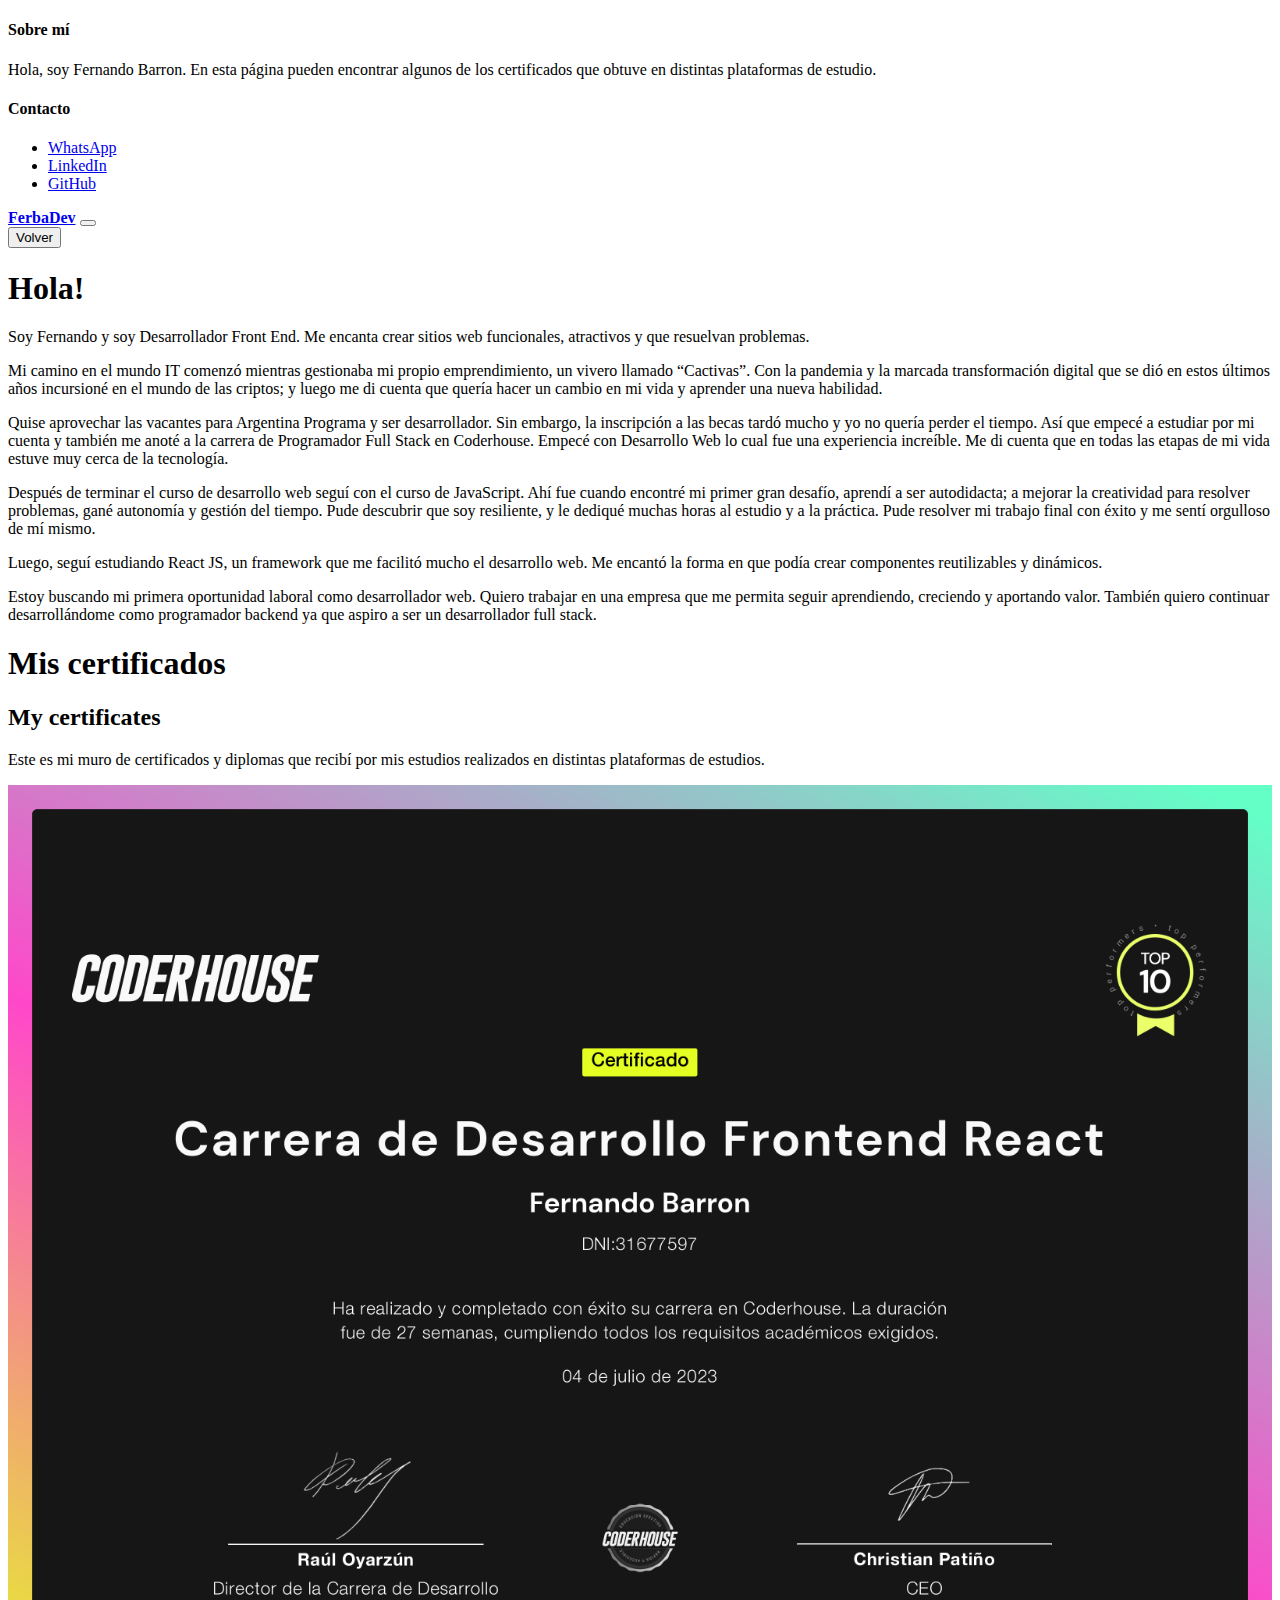
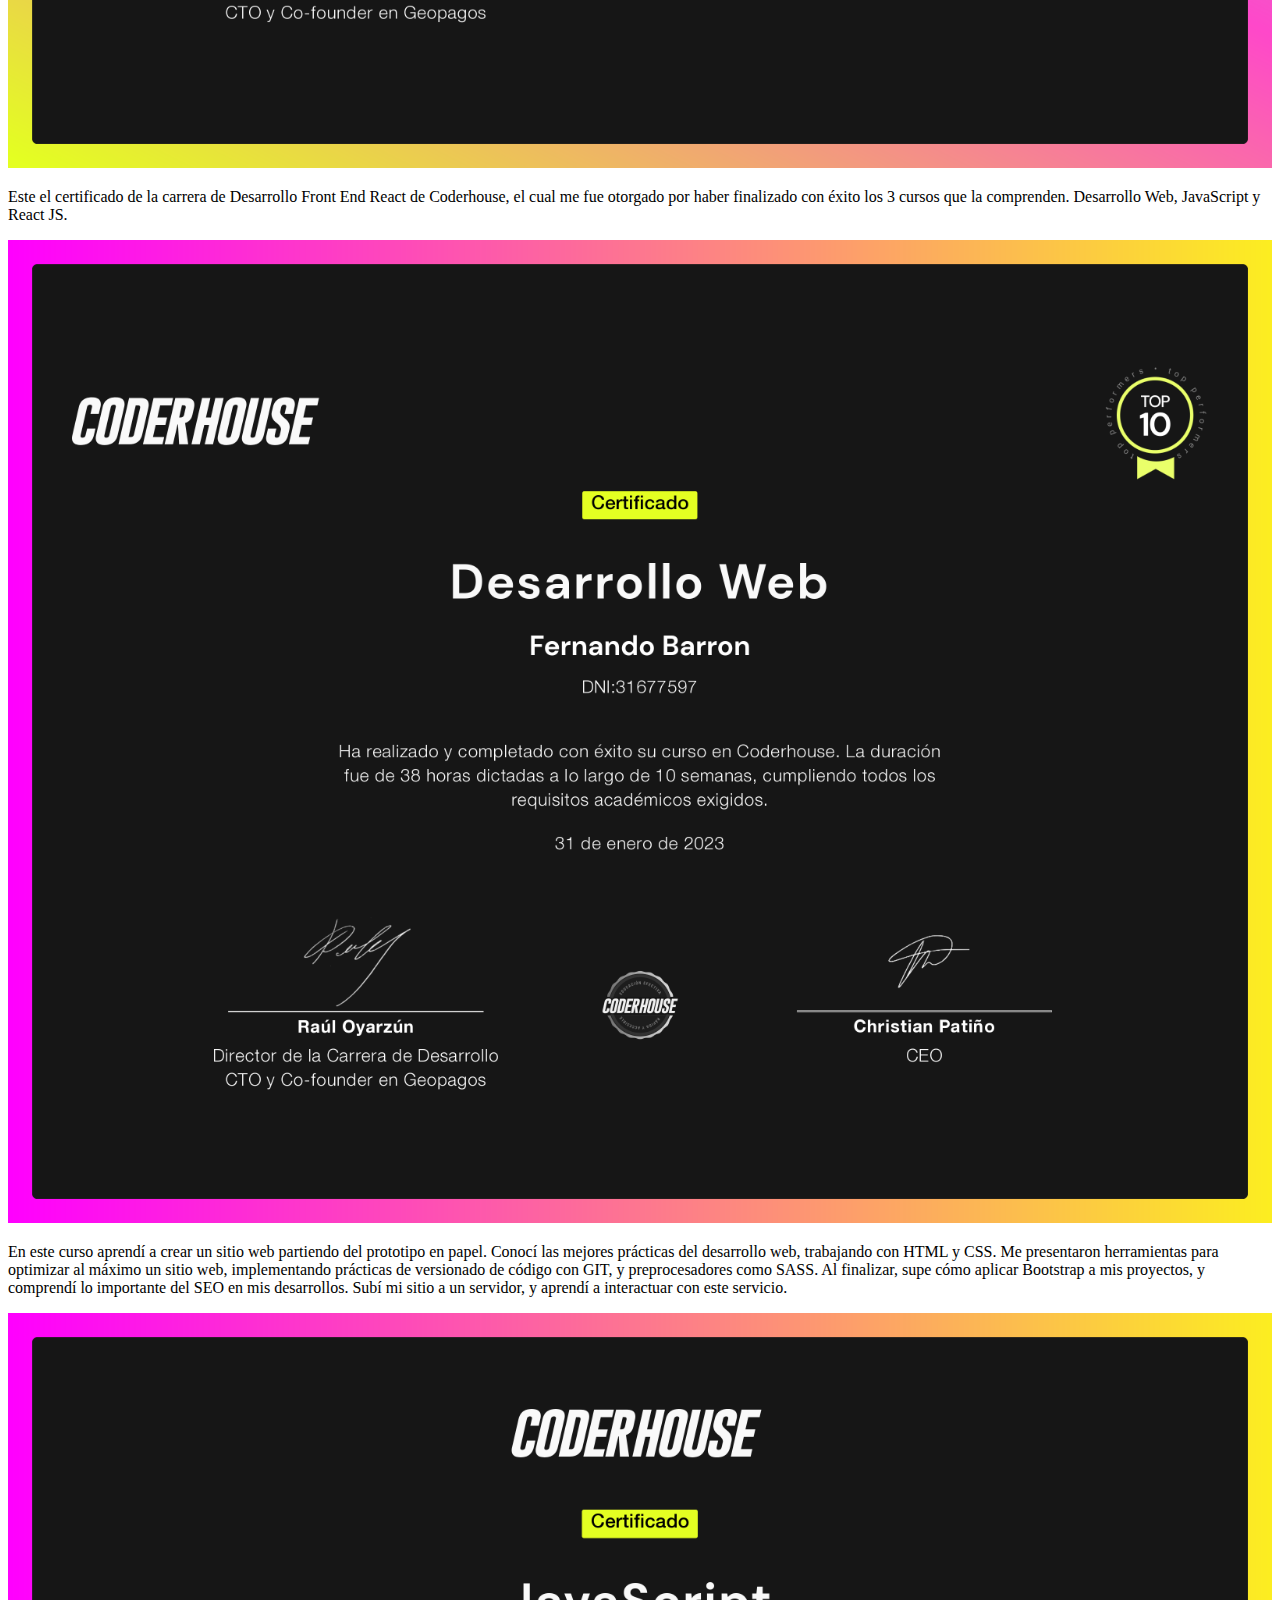
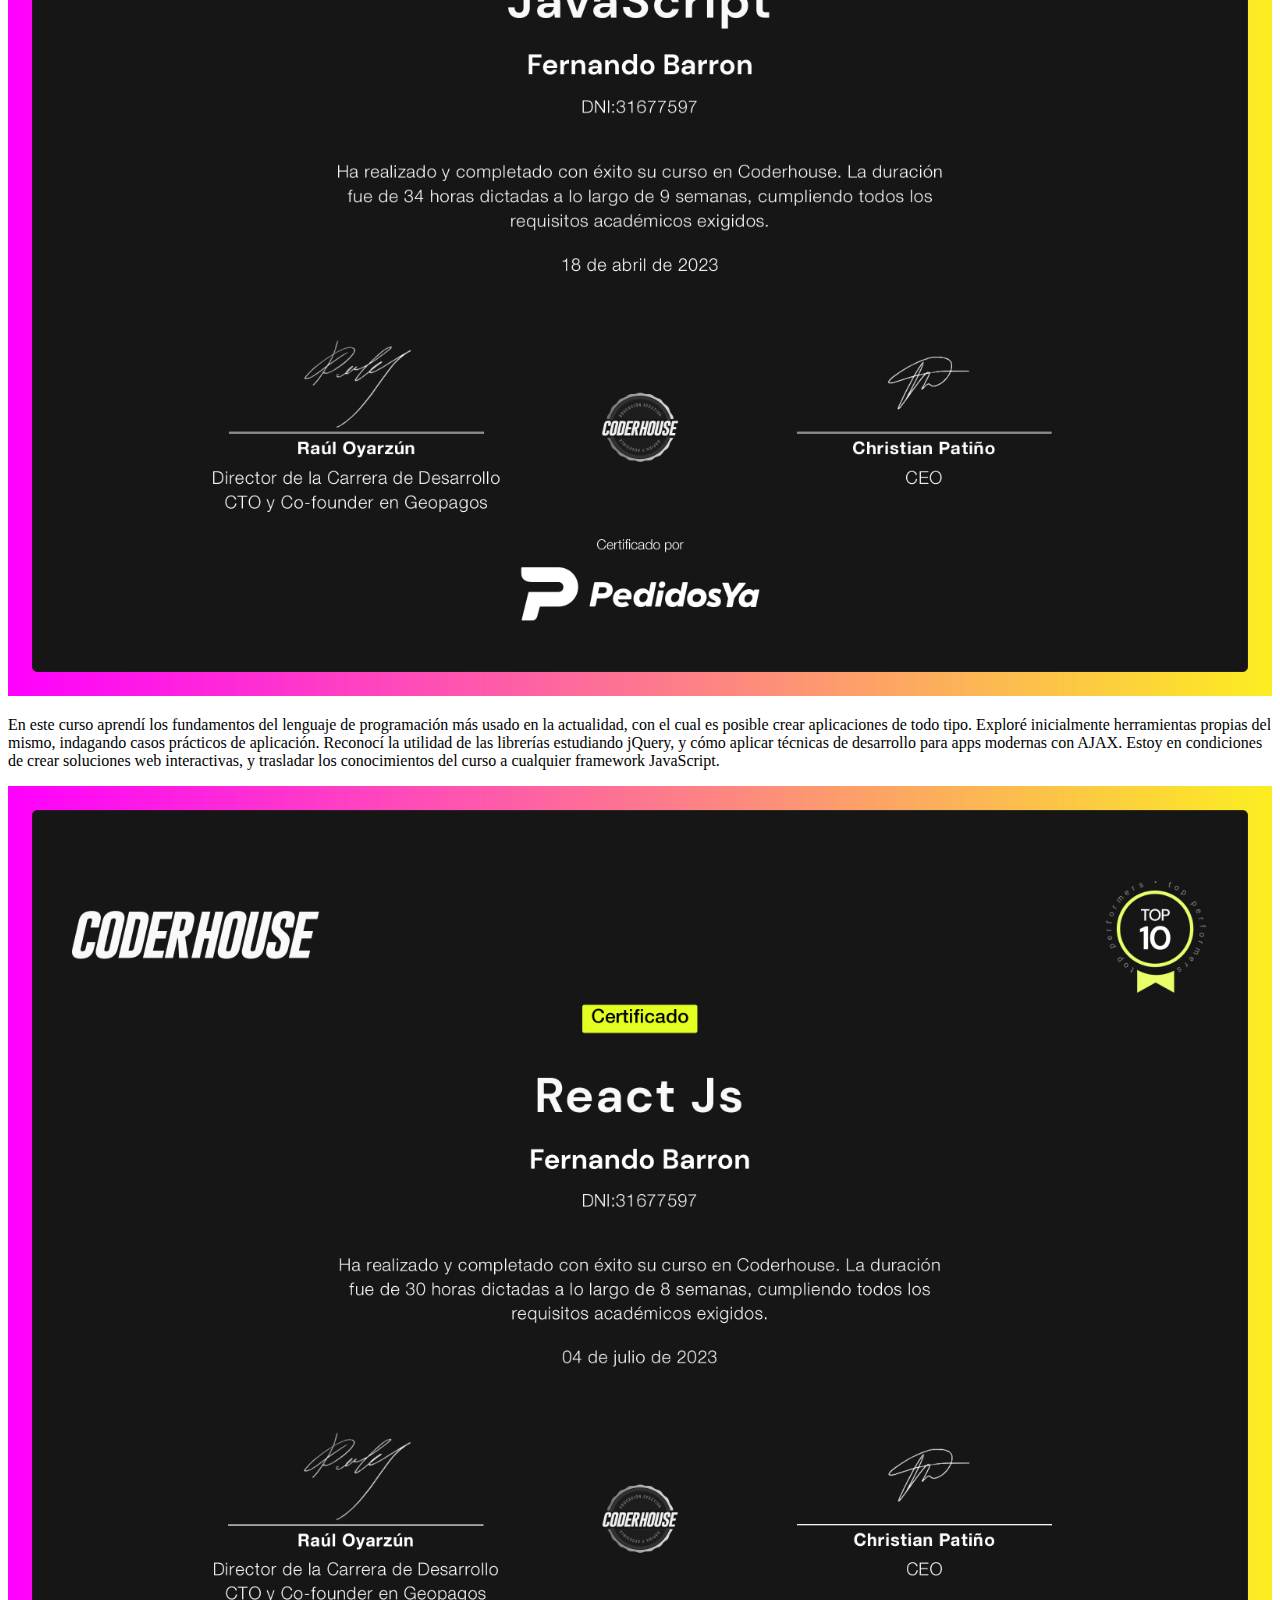
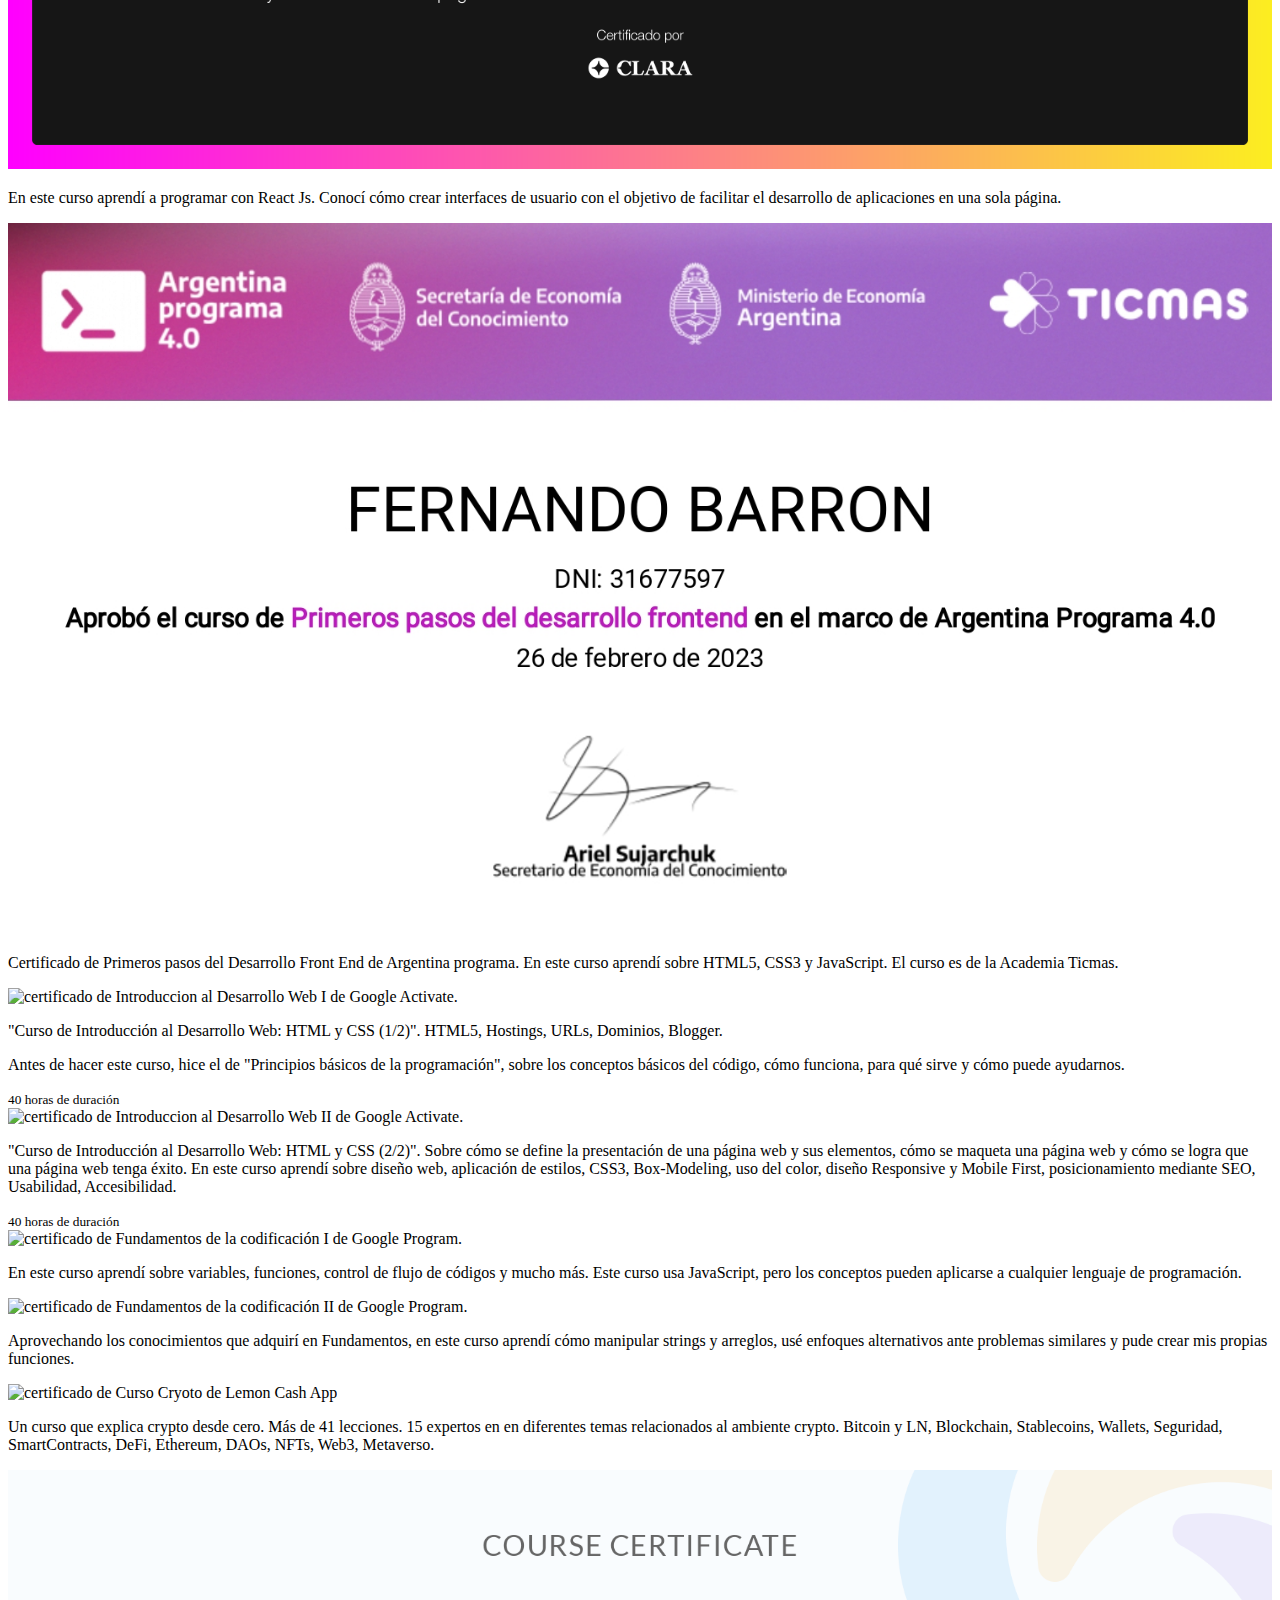
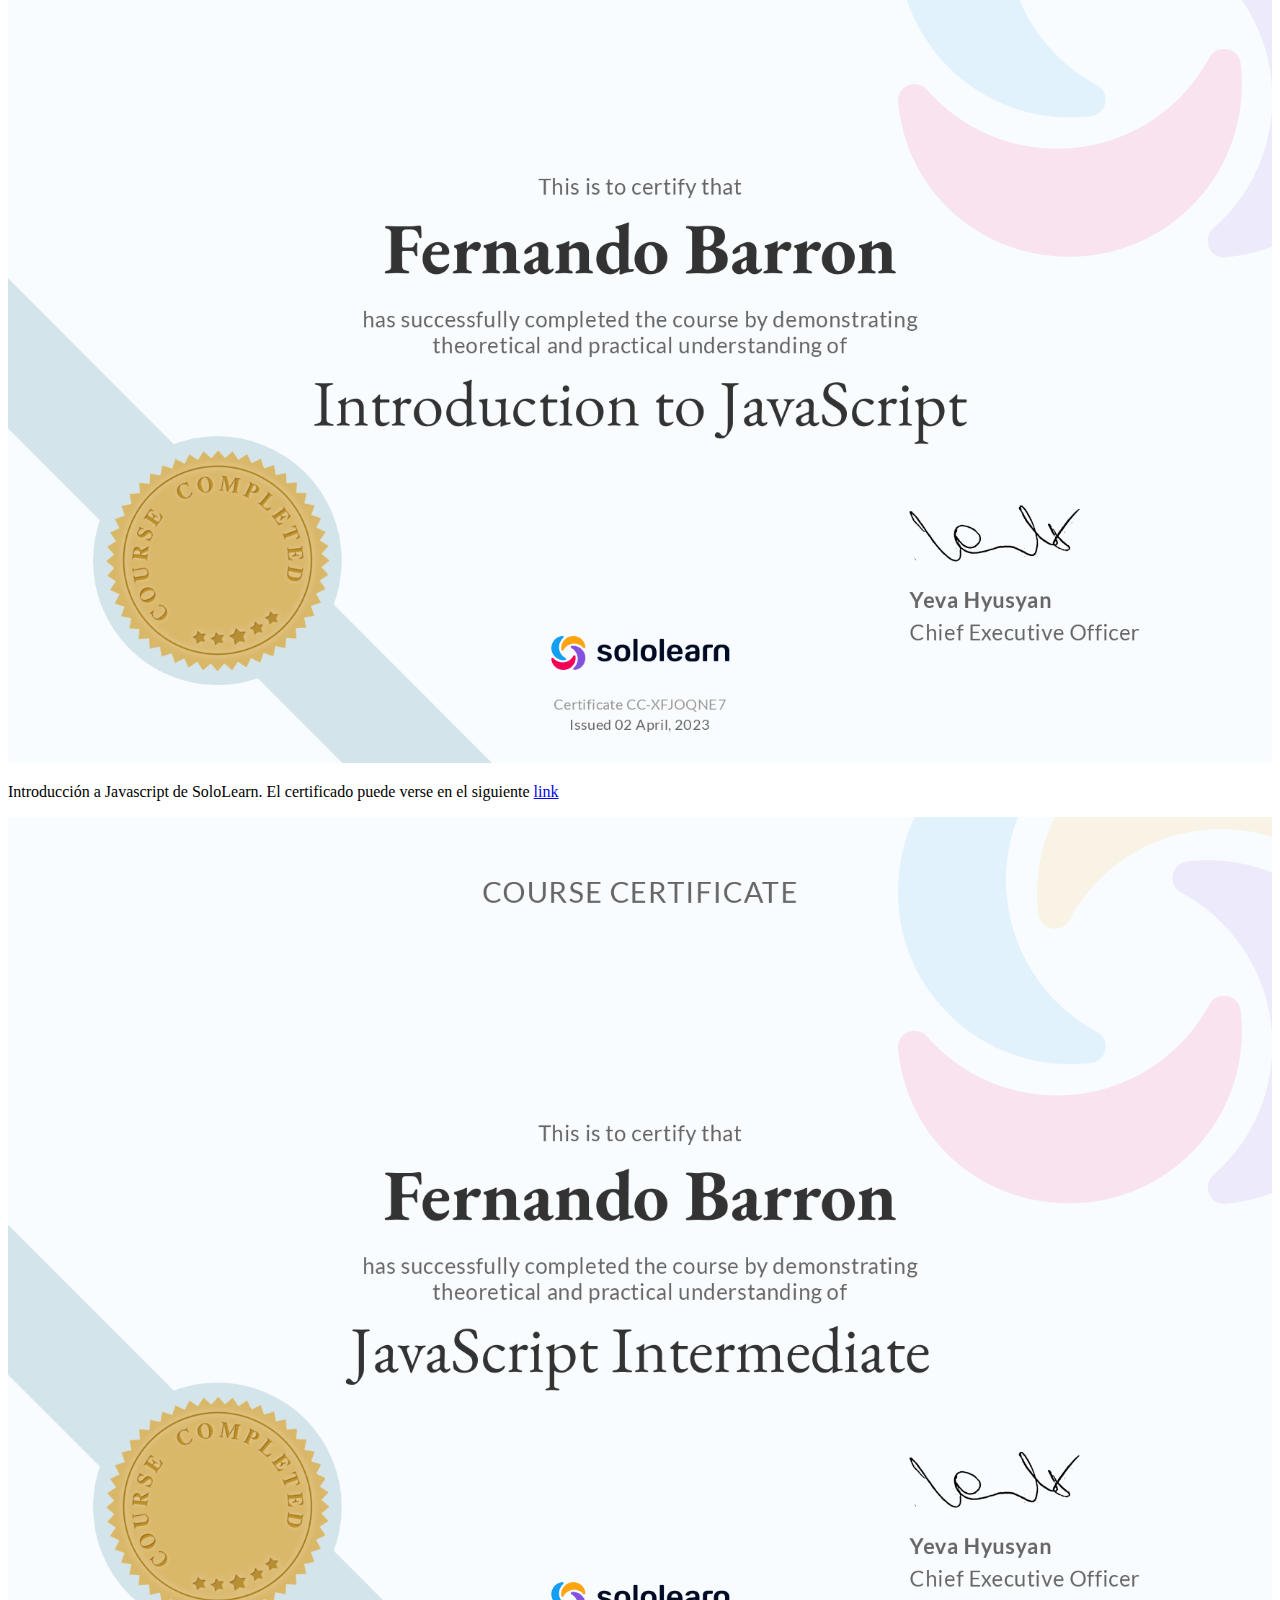
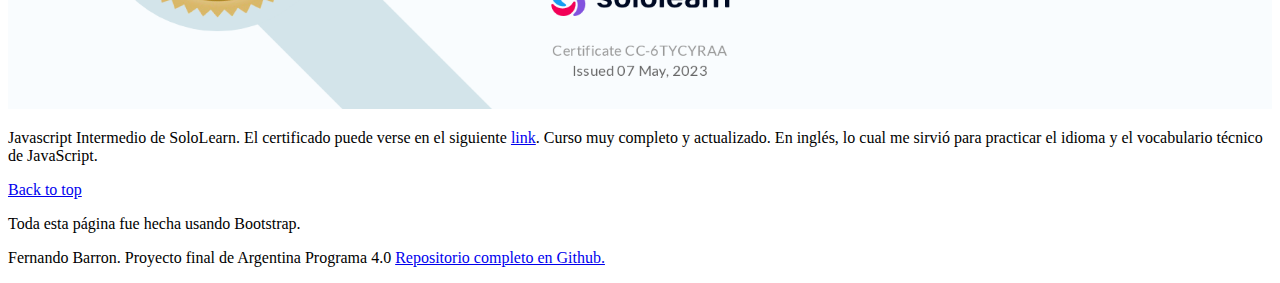
==== commit 6b221435: "se agrega storytelling" ====
--- a/pages/sobreMi.html
+++ b/pages/sobreMi.html
@@ -86,6 +86,55 @@
     <!-- empieza main -->
     <main>
       <!-- abre portada -->
+      <section class="container text-center py-3">
+        <div class="row py-lg-3">
+          <div class="col-lg-6 col-md-8 mx-auto">
+            <h1>Hola!</h1>
+            <h2></h2>
+            <p class="lead">
+              Soy Fernando y soy Desarrollador Front End. Me encanta crear
+              sitios web funcionales, atractivos y que resuelvan problemas.
+            </p>
+            <p>
+              Mi camino en el mundo IT comenzó mientras gestionaba mi propio
+              emprendimiento, un vivero llamado “Cactivas”. Con la pandemia y la
+              marcada transformación digital que se dió en estos últimos años
+              incursioné en el mundo de las criptos; y luego me di cuenta que
+              quería hacer un cambio en mi vida y aprender una nueva habilidad.
+            </p>
+            <p>
+              Quise aprovechar las vacantes para Argentina Programa y ser
+              desarrollador. Sin embargo, la inscripción a las becas tardó mucho
+              y yo no quería perder el tiempo. Así que empecé a estudiar por mi
+              cuenta y también me anoté a la carrera de Programador Full Stack
+              en Coderhouse. Empecé con Desarrollo Web lo cual fue una
+              experiencia increíble. Me di cuenta que en todas las etapas de mi
+              vida estuve muy cerca de la tecnología.
+            </p>
+            <p>
+              Después de terminar el curso de desarrollo web seguí con el curso
+              de JavaScript. Ahí fue cuando encontré mi primer gran desafío,
+              aprendí a ser autodidacta; a mejorar la creatividad para resolver
+              problemas, gané autonomía y gestión del tiempo. Pude descubrir que
+              soy resiliente, y le dediqué muchas horas al estudio y a la
+              práctica. Pude resolver mi trabajo final con éxito y me sentí
+              orgulloso de mí mismo.
+            </p>
+            <p>
+              Luego, seguí estudiando React JS, un framework que me facilitó
+              mucho el desarrollo web. Me encantó la forma en que podía crear
+              componentes reutilizables y dinámicos.
+            </p>
+            <p>
+              Estoy buscando mi primera oportunidad laboral como desarrollador
+              web. Quiero trabajar en una empresa que me permita seguir
+              aprendiendo, creciendo y aportando valor. También quiero continuar
+              desarrollándome como programador backend ya que aspiro a ser un
+              desarrollador full stack.
+            </p>
+          </div>
+        </div>
+      </section>
       <section class="container text-center py-5">
         <div class="row py-lg-5">
           <div class="col-lg-6 col-md-8 mx-auto">
